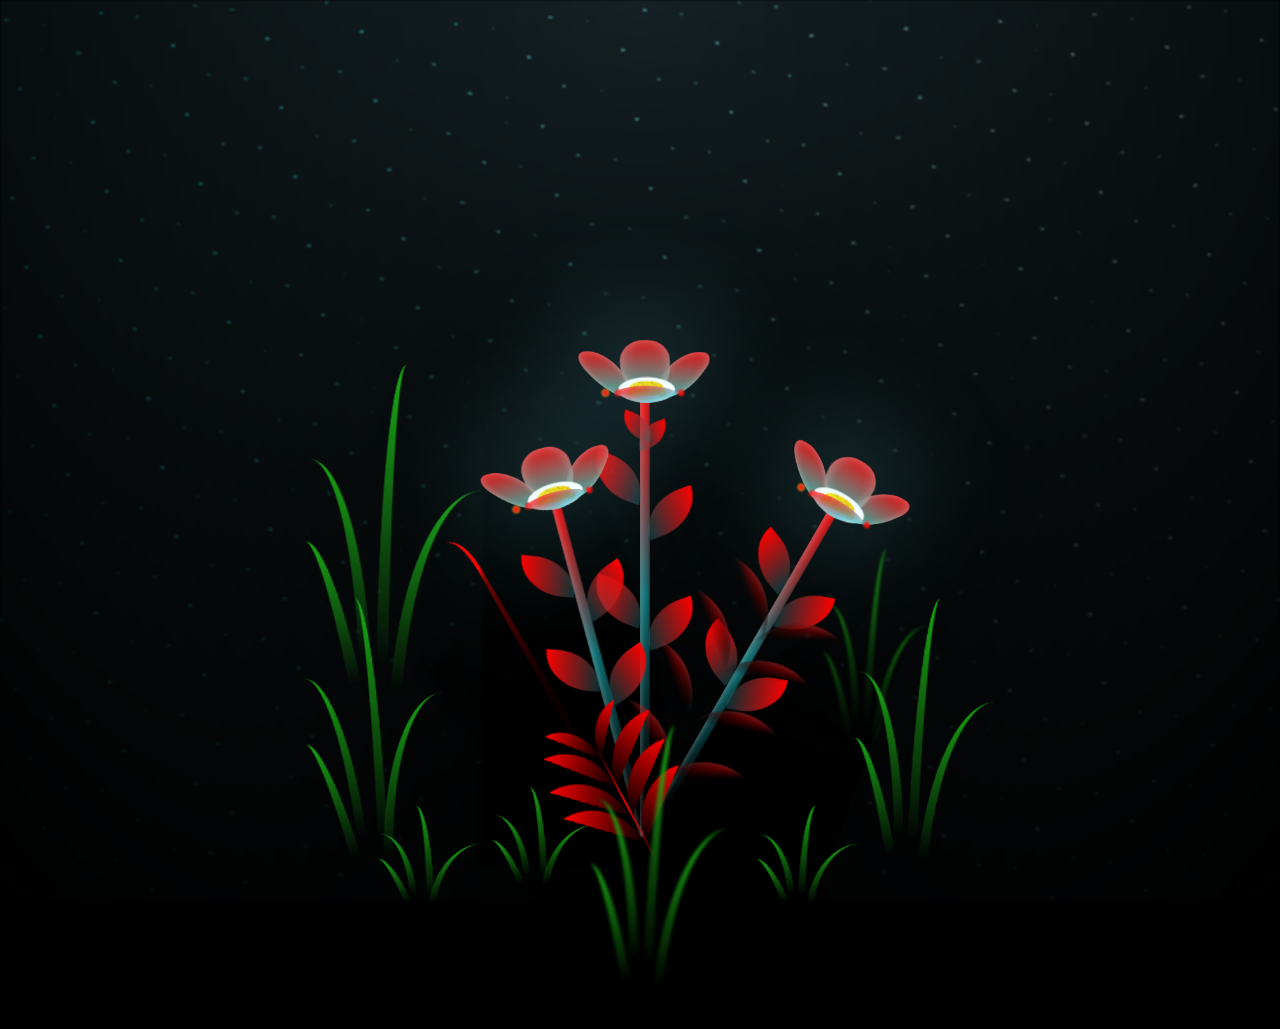
==== index.html @ 202cda5c "Add files via upload" ====
<link rel="stylesheet" type="text/css" href="style.css">
<script>

    
onload = () => {
    const c = setTimeout(() => {
      document.body.classList.remove("not-loaded");
      clearTimeout(c);
    }, 1000);
  };
</script>
    
    <body class="not-loaded">
        <div class="night"></div>
        <div class="flowers">
          <div class="flower flower--1">
            <div class="flower__leafs flower__leafs--1">
              <div class="flower__leaf flower__leaf--1"></div>
              <div class="flower__leaf flower__leaf--2"></div>
              <div class="flower__leaf flower__leaf--3"></div>
              <div class="flower__leaf flower__leaf--4"></div>
              

              <div class="flower__white-circle"></div>
      
              <div class="flower__light flower__light--1"></div>
              <div class="flower__light flower__light--2"></div>
              <div class="flower__light flower__light--3"></div>
              <div class="flower__light flower__light--4"></div>
              <div class="flower__light flower__light--5"></div>
              <div class="flower__light flower__light--6"></div>
              <div class="flower__light flower__light--7"></div>
              <div class="flower__light flower__light--8"></div>
      
            </div>
            <div class="flower__line">
              <div class="flower__line__leaf flower__line__leaf--1"></div>
              <div class="flower__line__leaf flower__line__leaf--2"></div>
              <div class="flower__line__leaf flower__line__leaf--3"></div>
              <div class="flower__line__leaf flower__line__leaf--4"></div>
              <div class="flower__line__leaf flower__line__leaf--5"></div>
              <div class="flower__line__leaf flower__line__leaf--6"></div>
            </div>
          </div>
      
          <div class="flower flower--2">
            <div class="flower__leafs flower__leafs--2">
              <div class="flower__leaf flower__leaf--1"></div>
              <div class="flower__leaf flower__leaf--2"></div>
              <div class="flower__leaf flower__leaf--3"></div>
              <div class="flower__leaf flower__leaf--4"></div>
              <div class="flower__white-circle"></div>
      
              <div class="flower__light flower__light--1"></div>
              <div class="flower__light flower__light--2"></div>
              <div class="flower__light flower__light--3"></div>
              <div class="flower__light flower__light--4"></div>
              <div class="flower__light flower__light--5"></div>
              <div class="flower__light flower__light--6"></div>
              <div class="flower__light flower__light--7"></div>
              <div class="flower__light flower__light--8"></div>
      
            </div>
            <div class="flower__line">
              <div class="flower__line__leaf flower__line__leaf--1"></div>
              <div class="flower__line__leaf flower__line__leaf--2"></div>
              <div class="flower__line__leaf flower__line__leaf--3"></div>
              <div class="flower__line__leaf flower__line__leaf--4"></div>
            </div>
          </div>
      
          <div class="flower flower--3">
            <div class="flower__leafs flower__leafs--3">
              <div class="flower__leaf flower__leaf--1"></div>
              <div class="flower__leaf flower__leaf--2"></div>
              <div class="flower__leaf flower__leaf--3"></div>
              <div class="flower__leaf flower__leaf--4"></div>
              <div class="flower__white-circle"></div>
      
              <div class="flower__light flower__light--1"></div>
              <div class="flower__light flower__light--2"></div>
              <div class="flower__light flower__light--3"></div>
              <div class="flower__light flower__light--4"></div>
              <div class="flower__light flower__light--5"></div>
              <div class="flower__light flower__light--6"></div>
              <div class="flower__light flower__light--7"></div>
              <div class="flower__light flower__light--8"></div>
      
            </div>
            <div class="flower__line">
              <div class="flower__line__leaf flower__line__leaf--1"></div>
              <div class="flower__line__leaf flower__line__leaf--2"></div>
              <div class="flower__line__leaf flower__line__leaf--3"></div>
              <div class="flower__line__leaf flower__line__leaf--4"></div>
            </div>
          </div>
      
          <div class="grow-ans" style="--d:1.2s">
            <div class="flower__g-long">
              <div class="flower__g-long__top"></div>
              <div class="flower__g-long__bottom"></div>
            </div>
          </div>
      
          <div class="growing-grass">
            <div class="flower__grass flower__grass--1">
              <div class="flower__grass--top"></div>
              <div class="flower__grass--bottom"></div>
              <div class="flower__grass__leaf flower__grass__leaf--1"></div>
              <div class="flower__grass__leaf flower__grass__leaf--2"></div>
              <div class="flower__grass__leaf flower__grass__leaf--3"></div>
              <div class="flower__grass__leaf flower__grass__leaf--4"></div>
              <div class="flower__grass__leaf flower__grass__leaf--5"></div>
              <div class="flower__grass__leaf flower__grass__leaf--6"></div>
              <div class="flower__grass__leaf flower__grass__leaf--7"></div>
              <div class="flower__grass__leaf flower__grass__leaf--8"></div>
              <div class="flower__grass__overlay"></div>
            </div>
          </div>
      
          <div class="growing-grass">
            <div class="flower__grass flower__grass--2">
              <div class="flower__grass--top"></div>
              <div class="flower__grass--bottom"></div>
              <div class="flower__grass__leaf flower__grass__leaf--1"></div>
              <div class="flower__grass__leaf flower__grass__leaf--2"></div>
              <div class="flower__grass__leaf flower__grass__leaf--3"></div>
              <div class="flower__grass__leaf flower__grass__leaf--4"></div>
              <div class="flower__grass__leaf flower__grass__leaf--5"></div>
              <div class="flower__grass__leaf flower__grass__leaf--6"></div>
              <div class="flower__grass__leaf flower__grass__leaf--7"></div>
              <div class="flower__grass__leaf flower__grass__leaf--8"></div>
              <div class="flower__grass__overlay"></div>
            </div>
          </div>
      
          <div class="grow-ans" style="--d:2.4s">
            <div class="flower__g-right flower__g-right--1">
              <div class="leaf"></div>
            </div>
          </div>
      
          <div class="grow-ans" style="--d:2.8s">
            <div class="flower__g-right flower__g-right--2">
              <div class="leaf"></div>
            </div>
          </div>
      
          <div class="grow-ans" style="--d:2.8s">
            <div class="flower__g-front">
              <div class="flower__g-front__leaf-wrapper flower__g-front__leaf-wrapper--1">
                <div class="flower__g-front__leaf"></div>
              </div>
              <div class="flower__g-front__leaf-wrapper flower__g-front__leaf-wrapper--2">
                <div class="flower__g-front__leaf"></div>
              </div>
              <div class="flower__g-front__leaf-wrapper flower__g-front__leaf-wrapper--3">
                <div class="flower__g-front__leaf"></div>
              </div>
              <div class="flower__g-front__leaf-wrapper flower__g-front__leaf-wrapper--4">
                <div class="flower__g-front__leaf"></div>
              </div>
              <div class="flower__g-front__leaf-wrapper flower__g-front__leaf-wrapper--5">
                <div class="flower__g-front__leaf"></div>
              </div>
              <div class="flower__g-front__leaf-wrapper flower__g-front__leaf-wrapper--6">
                <div class="flower__g-front__leaf"></div>
              </div>
              <div class="flower__g-front__leaf-wrapper flower__g-front__leaf-wrapper--7">
                <div class="flower__g-front__leaf"></div>
              </div>
              <div class="flower__g-front__leaf-wrapper flower__g-front__leaf-wrapper--8">
                <div class="flower__g-front__leaf"></div>
              </div>
              <div class="flower__g-front__line"></div>
            </div>
          </div>
      
          <div class="grow-ans" style="--d:3.2s">
            <div class="flower__g-fr">
              <div class="leaf"></div>
              <div class="flower__g-fr__leaf flower__g-fr__leaf--1"></div>
              <div class="flower__g-fr__leaf flower__g-fr__leaf--2"></div>
              <div class="flower__g-fr__leaf flower__g-fr__leaf--3"></div>
              <div class="flower__g-fr__leaf flower__g-fr__leaf--4"></div>
              <div class="flower__g-fr__leaf flower__g-fr__leaf--5"></div>
              <div class="flower__g-fr__leaf flower__g-fr__leaf--6"></div>
              <div class="flower__g-fr__leaf flower__g-fr__leaf--7"></div>
              <div class="flower__g-fr__leaf flower__g-fr__leaf--8"></div>
            </div>
          </div>
      
          <div class="long-g long-g--0">
            <div class="grow-ans" style="--d:3s">
              <div class="leaf leaf--0"></div>
            </div>
            <div class="grow-ans" style="--d:2.2s">
              <div class="leaf leaf--1"></div>
            </div>
            <div class="grow-ans" style="--d:3.4s">
              <div class="leaf leaf--2"></div>
            </div>
            <div class="grow-ans" style="--d:3.6s">
              <div class="leaf leaf--3"></div>
            </div>
          </div>
      
          <div class="long-g long-g--1">
            <div class="grow-ans" style="--d:3.6s">
              <div class="leaf leaf--0"></div>
            </div>
            <div class="grow-ans" style="--d:3.8s">
              <div class="leaf leaf--1"></div>
            </div>
            <div class="grow-ans" style="--d:4s">
              <div class="leaf leaf--2"></div>
            </div>
            <div class="grow-ans" style="--d:4.2s">
              <div class="leaf leaf--3"></div>
            </div>
          </div>
      
          <div class="long-g long-g--2">
            <div class="grow-ans" style="--d:4s">
              <div class="leaf leaf--0"></div>
            </div>
            <div class="grow-ans" style="--d:4.2s">
              <div class="leaf leaf--1"></div>
            </div>
            <div class="grow-ans" style="--d:4.4s">
              <div class="leaf leaf--2"></div>
            </div>
            <div class="grow-ans" style="--d:4.6s">
              <div class="leaf leaf--3"></div>
            </div>
          </div>
      
          <div class="long-g long-g--3">
            <div class="grow-ans" style="--d:4s">
              <div class="leaf leaf--0"></div>
            </div>
            <div class="grow-ans" style="--d:4.2s">
              <div class="leaf leaf--1"></div>
            </div>
            <div class="grow-ans" style="--d:3s">
              <div class="leaf leaf--2"></div>
            </div>
            <div class="grow-ans" style="--d:3.6s">
              <div class="leaf leaf--3"></div>
            </div>
          </div>
      
          <div class="long-g long-g--4">
            <div class="grow-ans" style="--d:4s">
              <div class="leaf leaf--0"></div>
            </div>
            <div class="grow-ans" style="--d:4.2s">
              <div class="leaf leaf--1"></div>
            </div>
            <div class="grow-ans" style="--d:3s">
              <div class="leaf leaf--2"></div>
            </div>
            <div class="grow-ans" style="--d:3.6s">
              <div class="leaf leaf--3"></div>
            </div>
          </div>
      
          <div class="long-g long-g--5">
            <div class="grow-ans" style="--d:4s">
              <div class="leaf leaf--0"></div>
            </div>
            <div class="grow-ans" style="--d:4.2s">
              <div class="leaf leaf--1"></div>
            </div>
            <div class="grow-ans" style="--d:3s">
              <div class="leaf leaf--2"></div>
            </div>
            <div class="grow-ans" style="--d:3.6s">
              <div class="leaf leaf--3"></div>
            </div>
          </div>
      
          <div class="long-g long-g--6">
            <div class="grow-ans" style="--d:4.2s">
              <div class="leaf leaf--0"></div>
            </div>
            <div class="grow-ans" style="--d:4.4s">
              <div class="leaf leaf--1"></div>
            </div>
            <div class="grow-ans" style="--d:4.6s">
              <div class="leaf leaf--2"></div>
            </div>
            <div class="grow-ans" style="--d:4.8s">
              <div class="leaf leaf--3"></div>
            </div>
          </div>
      
          <div class="long-g long-g--7">
            <div class="grow-ans" style="--d:3s">
              <div class="leaf leaf--0"></div>
            </div>
            <div class="grow-ans" style="--d:3.2s">
              <div class="leaf leaf--1"></div>
            </div>
            <div class="grow-ans" style="--d:3.5s">
              <div class="leaf leaf--2"></div>
            </div>
            <div class="grow-ans" style="--d:3.6s">
              <div class="leaf leaf--3"></div>
            </div>
          </div>
        </div>
        <script src="java.js"></script>
      </body>

</html>
---- style.css ----
*,
*::after,
*::before {
  padding: 0;
  margin: 0;
  box-sizing: border-box;
}

:root {
  --dark-color: #000;
}

body {
  display: flex;
  align-items: flex-end;
  justify-content: center;
  min-height: 100vh;
  background-color: var(--dark-color);
  overflow: hidden;
  perspective: 1000px;
}

.night {
  position: fixed;
  left: 50%;
  top: 0;
  transform: translateX(-50%);
  width: 100%;
  height: 100%;
  filter: blur(0.1vmin);
  background-image: radial-gradient(ellipse at top, transparent 0%, var(--dark-color)), radial-gradient(ellipse at bottom, var(--dark-color), rgba(145, 233, 255, 0.2)), repeating-linear-gradient(220deg, black 0px, black 19px, transparent 19px, transparent 22px), repeating-linear-gradient(189deg, black 0px, black 19px, transparent 19px, transparent 22px), repeating-linear-gradient(148deg, black 0px, black 19px, transparent 19px, transparent 22px), linear-gradient(90deg, #00fffa, #f0f0f0);
}

.flowers {
  position: relative;
  transform: scale(0.7);
}

.flower {
  position: absolute;
  bottom: 10vmin;
  transform-origin: bottom center;
  z-index: 10;
  --fl-speed: 0.8s;
}
.flower--1 {
  animation: moving-flower-1 4s linear infinite;
}
.flower--1 .flower__line {
  height: 70vmin;
  animation-delay: 0.3s;
}
.flower--1 .flower__line__leaf--1 {
  animation: blooming-leaf-right var(--fl-speed) 1.6s backwards;
}
.flower--1 .flower__line__leaf--2 {
  animation: blooming-leaf-right var(--fl-speed) 1.4s backwards;
}
.flower--1 .flower__line__leaf--3 {
  animation: blooming-leaf-left var(--fl-speed) 1.2s backwards;
}
.flower--1 .flower__line__leaf--4 {
  animation: blooming-leaf-left var(--fl-speed) 1s backwards;
}
.flower--1 .flower__line__leaf--5 {
  animation: blooming-leaf-right var(--fl-speed) 1.8s backwards;
}
.flower--1 .flower__line__leaf--6 {
  animation: blooming-leaf-left var(--fl-speed) 2s backwards;
}
.flower--2 {
  left: 50%;
  transform: rotate(30deg);
  animation: moving-flower-2 4s linear infinite;
}
.flower--2 .flower__line {
  height: 60vmin;
  animation-delay: 0.8s;
}
.flower--2 .flower__line__leaf--1 {
  animation: blooming-leaf-right var(--fl-speed) 1.9s backwards;
}
.flower--2 .flower__line__leaf--2 {
  animation: blooming-leaf-right var(--fl-speed) 1.7s backwards;
}
.flower--2 .flower__line__leaf--3 {
  animation: blooming-leaf-left var(--fl-speed) 1.5s backwards;
}
.flower--2 .flower__line__leaf--4 {
  animation: blooming-leaf-left var(--fl-speed) 1.3s backwards;
}
.flower--3 {
  left: 50%;
  transform: rotate(-15deg);
  animation: moving-flower-3 4s linear infinite;
}
.flower--3 .flower__line {
  animation-delay: 0.9s;
}
.flower--3 .flower__line__leaf--1 {
  animation: blooming-leaf-right var(--fl-speed) 2.5s backwards;
}
.flower--3 .flower__line__leaf--2 {
  animation: blooming-leaf-right var(--fl-speed) 2.3s backwards;
}
.flower--3 .flower__line__leaf--3 {
  animation: blooming-leaf-left var(--fl-speed) 2.1s backwards;
}
.flower--3 .flower__line__leaf--4 {
  animation: blooming-leaf-left var(--fl-speed) 1.9s backwards;
}
.flower__leafs {
  position: relative;
  animation: blooming-flower 2s backwards;
}
.flower__leafs--1 {
  animation-delay: 1.1s;
}
.flower__leafs--2 {
  animation-delay: 1.4s;
}
.flower__leafs--3 {
  animation-delay: 1.7s;
}
.flower__leafs::after {
  content: "";
  position: absolute;
  left: 0;
  top: 0;
  transform: translate(-50%, -100%);
  width: 8vmin;
  height: 8vmin;
  background-color: #6bf0ff;
  filter: blur(10vmin);
}
.flower__leaf {
  position: absolute;
  bottom: 0;
  left: 50%;
  width: 8vmin;
  height: 11vmin;
  border-radius: 51% 49% 47% 53%/44% 45% 55% 69%;
  background-color: #65e6cc;
  background-image: linear-gradient(to top, #40bbab, #FF0000);
  transform-origin: bottom center;
  opacity: 0.9;
  box-shadow: inset 0 0 2vmin rgba(255, 255, 255, 0.5);
}
.flower__leaf--1 {
  transform: translate(-10%, 1%) rotateY(40deg) rotateX(-50deg);
}
.flower__leaf--2 {
  transform: translate(-50%, -4%) rotateX(40deg);
}
.flower__leaf--3 {
  transform: translate(-90%, 0%) rotateY(45deg) rotateX(50deg);
}
.flower__leaf--4 {
  width: 8vmin;
  height: 8vmin;
  transform-origin: bottom left;
  border-radius: 4vmin 10vmin 4vmin 4vmin;
  transform: translate(0%, 18%) rotateX(70deg) rotate(-43deg);
  background-image: linear-gradient(to top, #39c6d6, #FF0000);
  z-index: 1;
  opacity: 0.8;
}
.flower__white-circle {
  position: absolute;
  left: -3.5vmin;
  top: -3vmin;
  width: 9vmin;
  height: 4vmin;
  border-radius: 50%;
  background-color: #fff;
}
.flower__white-circle::after {
  content: "";
  position: absolute;
  left: 50%;
  top: 45%;
  transform: translate(-50%, -50%);
  width: 60%;
  height: 60%;
  border-radius: inherit;
  background-image: repeating-linear-gradient(135deg, rgba(0, 0, 0, 0.03) 0px, rgba(0, 0, 0, 0.03) 1px, transparent 1px, transparent 12px), repeating-linear-gradient(45deg, rgba(0, 0, 0, 0.03) 0px, rgba(0, 0, 0, 0.03) 1px, transparent 1px, transparent 12px), repeating-linear-gradient(67.5deg, rgba(0, 0, 0, 0.03) 0px, rgba(0, 0, 0, 0.03) 1px, transparent 1px, transparent 12px), repeating-linear-gradient(135deg, rgba(0, 0, 0, 0.03) 0px, rgba(0, 0, 0, 0.03) 1px, transparent 1px, transparent 12px), repeating-linear-gradient(45deg, rgba(0, 0, 0, 0.03) 0px, rgba(0, 0, 0, 0.03) 1px, transparent 1px, transparent 12px), repeating-linear-gradient(112.5deg, rgba(0, 0, 0, 0.03) 0px, rgba(0, 0, 0, 0.03) 1px, transparent 1px, transparent 12px), repeating-linear-gradient(112.5deg, rgba(0, 0, 0, 0.03) 0px, rgba(0, 0, 0, 0.03) 1px, transparent 1px, transparent 12px), repeating-linear-gradient(45deg, rgba(0, 0, 0, 0.03) 0px, rgba(0, 0, 0, 0.03) 1px, transparent 1px, transparent 12px), repeating-linear-gradient(22.5deg, rgba(0, 0, 0, 0.03) 0px, rgba(0, 0, 0, 0.03) 1px, transparent 1px, transparent 12px), repeating-linear-gradient(45deg, rgba(0, 0, 0, 0.03) 0px, rgba(0, 0, 0, 0.03) 1px, transparent 1px, transparent 12px), repeating-linear-gradient(22.5deg, rgba(0, 0, 0, 0.03) 0px, rgba(0, 0, 0, 0.03) 1px, transparent 1px, transparent 12px), repeating-linear-gradient(135deg, rgba(0, 0, 0, 0.03) 0px, rgba(0, 0, 0, 0.03) 1px, transparent 1px, transparent 12px), repeating-linear-gradient(157.5deg, rgba(0, 0, 0, 0.03) 0px, rgba(0, 0, 0, 0.03) 1px, transparent 1px, transparent 12px), repeating-linear-gradient(67.5deg, rgba(0, 0, 0, 0.03) 0px, rgba(0, 0, 0, 0.03) 1px, transparent 1px, transparent 12px), repeating-linear-gradient(67.5deg, rgba(0, 0, 0, 0.03) 0px, rgba(0, 0, 0, 0.03) 1px, transparent 1px, transparent 12px), linear-gradient(90deg, #ffeb12, #ffce00);
}
.flower__line {
  height: 55vmin;
  width: 1.5vmin;
  background-image: linear-gradient(to left, rgba(0, 0, 0, 0.2), transparent, rgba(255, 255, 255, 0.2)), linear-gradient(to top, transparent 10%, #14757a, #FF0000);
  box-shadow: inset 0 0 2px rgba(0, 0, 0, 0.5);
  animation: grow-flower-tree 4s backwards;
}
.flower__line__leaf {
  --w: 7vmin;
  --h: calc(var(--w) + 2vmin);
  position: absolute;
  top: 20%;
  left: 90%;
  width: var(--w);
  height: var(--h);
  border-top-right-radius: var(--h);
  border-bottom-left-radius: var(--h);
  background-image: linear-gradient(to top, rgba(20, 117, 122, 0.4), #FF0000);
}
.flower__line__leaf--1 {
  transform: rotate(70deg) rotateY(30deg);
}
.flower__line__leaf--2 {
  top: 45%;
  transform: rotate(70deg) rotateY(30deg);
}
.flower__line__leaf--3, .flower__line__leaf--4, .flower__line__leaf--6 {
  border-top-right-radius: 0;
  border-bottom-left-radius: 0;
  border-top-left-radius: var(--h);
  border-bottom-right-radius: var(--h);
  left: -460%;
  top: 12%;
  transform: rotate(-70deg) rotateY(30deg);
}
.flower__line__leaf--4 {
  top: 40%;
}
.flower__line__leaf--5 {
  top: 0;
  transform-origin: left;
  transform: rotate(70deg) rotateY(30deg) scale(0.6);
}
.flower__line__leaf--6 {
  top: -2%;
  left: -450%;
  transform-origin: right;
  transform: rotate(-70deg) rotateY(30deg) scale(0.6);
}
.flower__light {
  position: absolute;
  bottom: 0vmin;
  width: 1vmin;
  height: 1vmin;
  background-color: #fffb00;
  border-radius: 50%;
  filter: blur(0.2vmin);
  animation: light-ans 4s linear infinite backwards;
}
.flower__light:nth-child(odd) {
  background-color: #FF0000;
}
.flower__light--1 {
  left: -2vmin;
  animation-delay: 1s;
}
.flower__light--2 {
  left: 3vmin;
  animation-delay: 0.5s;
}
.flower__light--3 {
  left: -6vmin;
  animation-delay: 0.3s;
}
.flower__light--4 {
  left: 6vmin;
  animation-delay: 0.9s;
}
.flower__light--5 {
  left: -1vmin;
  animation-delay: 1.5s;
}
.flower__light--6 {
  left: -4vmin;
  animation-delay: 3s;
}
.flower__light--7 {
  left: 3vmin;
  animation-delay: 2s;
}
.flower__light--8 {
  left: -6vmin;
  animation-delay: 3.5s;
}
.flower__grass {
  --c: #FF0000,;
  --line-w: 1.5vmin;
  position: absolute;
  bottom: 12vmin;
  left: -7vmin;
  display: flex;
  flex-direction: column;
  align-items: flex-end;
  z-index: 20;
  transform-origin: bottom center;
  transform: rotate(-48deg) rotateY(40deg);
}
.flower__grass--1 {
  animation: moving-grass 2s linear infinite;
}
.flower__grass--2 {
  left: 2vmin;
  bottom: 10vmin;
  transform: scale(0.5) rotate(75deg) rotateX(10deg) rotateY(-200deg);
  opacity: 0.8;
  z-index: 0;
  animation: moving-grass--2 1.5s linear infinite;
}
.flower__grass--top {
  width: 7vmin;
  height: 10vmin;
  border-top-right-radius: 100%;
  border-right: var(--line-w) solid var(--c);
  transform-origin: bottom center;
  transform: rotate(-2deg);
}
.flower__grass--bottom {
  margin-top: -2px;
  width: var(--line-w);
  height: 25vmin;
  background-image: linear-gradient(to top, transparent, var(--c));
}
.flower__grass__leaf {
  --size: 10vmin;
  position: absolute;
  width: calc(var(--size) * 2.1);
  height: var(--size);
  border-top-left-radius: var(--size);
  border-top-right-radius: var(--size);
  background-image: linear-gradient(to top, transparent, transparent 30%, var(--c));
  z-index: 100;
}
.flower__grass__leaf--1 {
  top: -6%;
  left: 30%;
  --size: 6vmin;
  transform: rotate(-20deg);
  animation: growing-grass-ans--1 2s 2.6s backwards;
}
@keyframes growing-grass-ans--1 {
  0% {
    transform-origin: bottom left;
    transform: rotate(-20deg) scale(0);
  }
}
.flower__grass__leaf--2 {
  top: -5%;
  left: -110%;
  --size: 6vmin;
  transform: rotate(10deg);
  animation: growing-grass-ans--2 2s 2.4s linear backwards;
}
@keyframes growing-grass-ans--2 {
  0% {
    transform-origin: bottom right;
    transform: rotate(10deg) scale(0);
  }
}
.flower__grass__leaf--3 {
  top: 5%;
  left: 60%;
  --size: 8vmin;
  transform: rotate(-18deg) rotateX(-20deg);
  animation: growing-grass-ans--3 2s 2.2s linear backwards;
}
@keyframes growing-grass-ans--3 {
  0% {
    transform-origin: bottom left;
    transform: rotate(-18deg) rotateX(-20deg) scale(0);
  }
}
.flower__grass__leaf--4 {
  top: 6%;
  left: -135%;
  --size: 8vmin;
  transform: rotate(2deg);
  animation: growing-grass-ans--4 2s 2s linear backwards;
}
@keyframes growing-grass-ans--4 {
  0% {
    transform-origin: bottom right;
    transform: rotate(2deg) scale(0);
  }
}
.flower__grass__leaf--5 {
  top: 20%;
  left: 60%;
  --size: 10vmin;
  transform: rotate(-24deg) rotateX(-20deg);
  animation: growing-grass-ans--5 2s 1.8s linear backwards;
}
@keyframes growing-grass-ans--5 {
  0% {
    transform-origin: bottom left;
    transform: rotate(-24deg) rotateX(-20deg) scale(0);
  }
}
.flower__grass__leaf--6 {
  top: 22%;
  left: -180%;
  --size: 10vmin;
  transform: rotate(10deg);
  animation: growing-grass-ans--6 2s 1.6s linear backwards;
}
@keyframes growing-grass-ans--6 {
  0% {
    transform-origin: bottom right;
    transform: rotate(10deg) scale(0);
  }
}
.flower__grass__leaf--7 {
  top: 39%;
  left: 70%;
  --size: 10vmin;
  transform: rotate(-10deg);
  animation: growing-grass-ans--7 2s 1.4s linear backwards;
}
@keyframes growing-grass-ans--7 {
  0% {
    transform-origin: bottom left;
    transform: rotate(-10deg) scale(0);
  }
}
.flower__grass__leaf--8 {
  top: 40%;
  left: -215%;
  --size: 11vmin;
  transform: rotate(10deg);
  animation: growing-grass-ans--8 2s 1.2s linear backwards;
}
@keyframes growing-grass-ans--8 {
  0% {
    transform-origin: bottom right;
    transform: rotate(10deg) scale(0);
  }
}
.flower__grass__overlay {
  position: absolute;
  top: -10%;
  right: 0%;
  width: 100%;
  height: 100%;
  background-color: rgba(0, 0, 0, 0.6);
  filter: blur(1.5vmin);
  z-index: 100;
}
.flower__g-long {
  --w: 2vmin;
  --h: 6vmin;
  --c: #FF0000;
  position: absolute;
  bottom: 10vmin;
  left: -3vmin;
  transform-origin: bottom center;
  transform: rotate(-30deg) rotateY(-20deg);
  display: flex;
  flex-direction: column;
  align-items: flex-end;
  animation: flower-g-long-ans 3s linear infinite;
}
@keyframes flower-g-long-ans {
  0%, 100% {
    transform: rotate(-30deg) rotateY(-20deg);
  }
  50% {
    transform: rotate(-32deg) rotateY(-20deg);
  }
}
.flower__g-long__top {
  top: calc(var(--h) * -1);
  width: calc(var(--w) + 1vmin);
  height: var(--h);
  border-top-right-radius: 100%;
  border-right: 0.7vmin solid var(--c);
  transform: translate(-0.7vmin, 1vmin);
}
.flower__g-long__bottom {
  width: var(--w);
  height: 50vmin;
  transform-origin: bottom center;
  background-image: linear-gradient(to top, transparent 30%, var(--c));
  box-shadow: inset 0 0 2px rgba(0, 0, 0, 0.5);
  clip-path: polygon(35% 0, 65% 1%, 100% 100%, 0% 100%);
}
.flower__g-right {
  position: absolute;
  bottom: 6vmin;
  left: -2vmin;
  transform-origin: bottom left;
  transform: rotate(20deg);
}
.flower__g-right .leaf {
  width: 30vmin;
  height: 50vmin;
  border-top-left-radius: 100%;
  border-left: 2vmin solid #FF0000,;
  background-image: linear-gradient(to bottom, transparent, var(--dark-color) 60%);
  mask-image: linear-gradient(to top, transparent 30%, #FF0000, 60%);
}
.flower__g-right--1 {
  animation: flower-g-right-ans 2.5s linear infinite;
}
.flower__g-right--2 {
  left: 5vmin;
  transform: rotateY(-180deg);
  animation: flower-g-right-ans--2 3s linear infinite;
}
.flower__g-right--2 .leaf {
  height: 75vmin;
  filter: blur(0.3vmin);
  opacity: 0.8;
}
@keyframes flower-g-right-ans {
  0%, 100% {
    transform: rotate(20deg);
  }
  50% {
    transform: rotate(24deg) rotateX(-20deg);
  }
}
@keyframes flower-g-right-ans--2 {
  0%, 100% {
    transform: rotateY(-180deg) rotate(0deg) rotateX(-20deg);
  }
  50% {
    transform: rotateY(-180deg) rotate(6deg) rotateX(-20deg);
  }
}
.flower__g-front {
  position: absolute;
  bottom: 6vmin;
  left: 2.5vmin;
  z-index: 100;
  transform-origin: bottom center;
  transform: rotate(-28deg) rotateY(30deg) scale(1.04);
  animation: flower__g-front-ans 2s linear infinite;
}
@keyframes flower__g-front-ans {
  0%, 100% {
    transform: rotate(-28deg) rotateY(30deg) scale(1.04);
  }
  50% {
    transform: rotate(-35deg) rotateY(40deg) scale(1.04);
  }
}
.flower__g-front__line {
  width: 0.3vmin;
  height: 20vmin;
  background-image: linear-gradient(to top, transparent, #FF0000, transparent 100%);
  position: relative;
}
.flower__g-front__leaf-wrapper {
  position: absolute;
  top: 0;
  left: 0;
  transform-origin: bottom left;
  transform: rotate(10deg);
}
.flower__g-front__leaf-wrapper:nth-child(even) {
  left: 0vmin;
  transform: rotateY(-180deg) rotate(5deg);
  animation: flower__g-front__leaf-left-ans 1s ease-in backwards;
}
.flower__g-front__leaf-wrapper:nth-child(odd) {
  animation: flower__g-front__leaf-ans 1s ease-in backwards;
}
.flower__g-front__leaf-wrapper--1 {
  top: -8vmin;
  transform: scale(0.7);
  animation: flower__g-front__leaf-ans 1s 5.5s ease-in backwards !important;
}
.flower__g-front__leaf-wrapper--2 {
  top: -8vmin;
  transform: rotateY(-180deg) scale(0.7) !important;
  animation: flower__g-front__leaf-left-ans-2 1s 4.6s ease-in backwards !important;
}
.flower__g-front__leaf-wrapper--3 {
  top: -3vmin;
  animation: flower__g-front__leaf-ans 1s 4.6s ease-in backwards;
}
.flower__g-front__leaf-wrapper--4 {
  top: -3vmin;
  transform: rotateY(-180deg) scale(0.9) !important;
  animation: flower__g-front__leaf-left-ans-2 1s 4.6s ease-in backwards !important;
}
@keyframes flower__g-front__leaf-left-ans-2 {
  0% {
    transform: rotateY(-180deg) scale(0);
  }
}
.flower__g-front__leaf-wrapper--5, .flower__g-front__leaf-wrapper--6 {
  top: 2vmin;
}
.flower__g-front__leaf-wrapper--7, .flower__g-front__leaf-wrapper--8 {
  top: 6.5vmin;
}
.flower__g-front__leaf-wrapper--2 {
  animation-delay: 5.2s !important;
}
.flower__g-front__leaf-wrapper--3 {
  animation-delay: 4.9s !important;
}
.flower__g-front__leaf-wrapper--5 {
  animation-delay: 4.3s !important;
}
.flower__g-front__leaf-wrapper--6 {
  animation-delay: 4.1s !important;
}
.flower__g-front__leaf-wrapper--7 {
  animation-delay: 3.8s !important;
}
.flower__g-front__leaf-wrapper--8 {
  animation-delay: 3.5s !important;
}
@keyframes flower__g-front__leaf-ans {
  0% {
    transform: rotate(10deg) scale(0);
  }
}
@keyframes flower__g-front__leaf-left-ans {
  0% {
    transform: rotateY(-180deg) rotate(5deg) scale(0);
  }
}
.flower__g-front__leaf {
  width: 10vmin;
  height: 10vmin;
  border-radius: 100% 0% 0% 100%/100% 100% 0% 0%;
  box-shadow: inset 0 2px 1vmin #FF0000,;
  background-image: linear-gradient(to bottom left, transparent, var(--dark-color)), linear-gradient(to bottom right, #FF0000, 50%, transparent 50%, transparent);
  -webkit-mask-image: linear-gradient(to bottom right, #FF0000, 50%, transparent 50%, transparent);
  mask-image: linear-gradient(to bottom right, #FF0000, 50%, transparent 50%, transparent);
}
.flower__g-fr {
  position: absolute;
  bottom: -4vmin;
  left: vmin;
  transform-origin: bottom left;
  z-index: 10;
  animation: flower__g-fr-ans 2s linear infinite;
}
@keyframes flower__g-fr-ans {
  0%, 100% {
    transform: rotate(2deg);
  }
  50% {
    transform: rotate(4deg);
  }
}
.flower__g-fr .leaf {
  width: 30vmin;
  height: 50vmin;
  border-top-left-radius: 100%;
  border-left: 2vmin solid #FF0000,;
  mask-image: linear-gradient(to top, transparent 25%, #FF0000, 50%);
  position: relative;
  z-index: 1;
}
.flower__g-fr__leaf {
  position: absolute;
  top: 0;
  left: 0;
  width: 10vmin;
  height: 10vmin;
  border-radius: 100% 0% 0% 100%/100% 100% 0% 0%;
  box-shadow: inset 0 2px 1vmin rgba(44, 238, 252, 0.2);
  background-image: linear-gradient(to bottom left, transparent, var(--dark-color) 98%), linear-gradient(to bottom right, #FF0000, 45%, transparent 50%, transparent);
  mask-image: linear-gradient(135deg, #FF0000, 40%, transparent 50%, transparent);
}
.flower__g-fr__leaf--1 {
  left: 20vmin;
  transform: rotate(45deg);
  animation: flower__g-fr-leaft-ans-1 0.5s 5.2s linear backwards;
}
@keyframes flower__g-fr-leaft-ans-1 {
  0% {
    transform-origin: left;
    transform: rotate(45deg) scale(0);
  }
}
.flower__g-fr__leaf--2 {
  left: 12vmin;
  top: -7vmin;
  transform: rotate(25deg) rotateY(-180deg);
  animation: flower__g-fr-leaft-ans-6 0.5s 5s linear backwards;
}
.flower__g-fr__leaf--3 {
  left: 15vmin;
  top: 6vmin;
  transform: rotate(55deg);
  animation: flower__g-fr-leaft-ans-5 0.5s 4.8s linear backwards;
}
.flower__g-fr__leaf--4 {
  left: 6vmin;
  top: -2vmin;
  transform: rotate(25deg) rotateY(-180deg);
  animation: flower__g-fr-leaft-ans-6 0.5s 4.6s linear backwards;
}
.flower__g-fr__leaf--5 {
  left: 10vmin;
  top: 14vmin;
  transform: rotate(55deg);
  animation: flower__g-fr-leaft-ans-5 0.5s 4.4s linear backwards;
}
@keyframes flower__g-fr-leaft-ans-5 {
  0% {
    transform-origin: left;
    transform: rotate(55deg) scale(0);
  }
}
.flower__g-fr__leaf--6 {
  left: 0vmin;
  top: 6vmin;
  transform: rotate(25deg) rotateY(-180deg);
  animation: flower__g-fr-leaft-ans-6 0.5s 4.2s linear backwards;
}
@keyframes flower__g-fr-leaft-ans-6 {
  0% {
    transform-origin: right;
    transform: rotate(25deg) rotateY(-180deg) scale(0);
  }
}
.flower__g-fr__leaf--7 {
  left: 5vmin;
  top: 22vmin;
  transform: rotate(45deg);
  animation: flower__g-fr-leaft-ans-7 0.5s 4s linear backwards;
}
@keyframes flower__g-fr-leaft-ans-7 {
  0% {
    transform-origin: left;
    transform: rotate(45deg) scale(0);
  }
}
.flower__g-fr__leaf--8 {
  left: -4vmin;
  top: 15vmin;
  transform: rotate(15deg) rotateY(-180deg);
  animation: flower__g-fr-leaft-ans-8 0.5s 3.8s linear backwards;
}
@keyframes flower__g-fr-leaft-ans-8 {
  0% {
    transform-origin: right;
    transform: rotate(15deg) rotateY(-180deg) scale(0);
  }
}

.long-g {
  position: absolute;
  bottom: 25vmin;
  left: -42vmin;
  transform-origin: bottom left;
}
.long-g--1 {
  bottom: 0vmin;
  transform: scale(0.8) rotate(-5deg);
}
.long-g--1 .leaf {
mask-image: linear-gradient(to top, transparent 40%, #FF0000, 80%) !important;
}
.long-g--1 .leaf--1 {
  --w: 5vmin;
  --h: 60vmin;
  left: -2vmin;
  transform: rotate(3deg) rotateY(-180deg);
}
.long-g--2, .long-g--3 {
  bottom: -3vmin;
  left: -35vmin;
  transform-origin: center;
  transform: scale(0.6) rotateX(60deg);
}
.long-g--2 .leaf, .long-g--3 .leaf {
  mask-image: linear-gradient(to top, transparent 50%, #FF0000, 80%) !important;
}
.long-g--2 .leaf--1, .long-g--3 .leaf--1 {
  left: -1vmin;
  transform: rotateY(-180deg);
}
.long-g--3 {
  left: -17vmin;
  bottom: 0vmin;
}
.long-g--3 .leaf {
  mask-image: linear-gradient(to top, transparent 40%, #FF0000, 80%) !important;
}
.long-g--4 {
  left: 25vmin;
  bottom: -3vmin;
  transform-origin: center;
  transform: scale(0.6) rotateX(60deg);
}
.long-g--4 .leaf {
  mask-image: linear-gradient(to top, transparent 50%, #FF0000, 80%) !important;
}
.long-g--5 {
  left: 42vmin;
  bottom: 0vmin;
  transform: scale(0.8) rotate(2deg);
}
.long-g--6 {
  left: 0vmin;
  bottom: -20vmin;
  z-index: 100;
  filter: blur(0.3vmin);
  transform: scale(0.8) rotate(2deg);
}
.long-g--7 {
  left: 35vmin;
  bottom: 20vmin;
  z-index: -1;
  filter: blur(0.3vmin);
  transform: scale(0.6) rotate(2deg);
  opacity: 0.7;
}
.long-g .leaf {
  --w: 15vmin;
  --h: 40vmin;
  --c: #1aaa15;
  position: absolute;
  bottom: 0;
  width: var(--w);
  height: var(--h);
  border-top-left-radius: 100%;
  border-left: 2vmin solid var(--c);
  mask-image: linear-gradient(to top, transparent 20%, var(--dark-color));
  transform-origin: bottom center;
}
.long-g .leaf--0 {
  left: 2vmin;
  animation: leaf-ans-1 4s linear infinite;
}
.long-g .leaf--1 {
  --w: 5vmin;
  --h: 60vmin;
  animation: leaf-ans-1 4s linear infinite;
}
.long-g .leaf--2 {
  --w: 10vmin;
  --h: 40vmin;
  left: -0.5vmin;
  bottom: 5vmin;
  transform-origin: bottom left;
  transform: rotateY(-180deg);
  animation: leaf-ans-2 3s linear infinite;
}
.long-g .leaf--3 {
  --w: 5vmin;
  --h: 30vmin;
  left: -1vmin;
  bottom: 3.2vmin;
  transform-origin: bottom left;
  transform: rotate(-10deg) rotateY(-180deg);
  animation: leaf-ans-3 3s linear infinite;
}

@keyframes leaf-ans-1 {
  0%, 100% {
    transform: rotate(-5deg) scale(1);
  }
  50% {
    transform: rotate(5deg) scale(1.1);
  }
}
@keyframes leaf-ans-2 {
  0%, 100% {
    transform: rotateY(-180deg) rotate(5deg);
  }
  50% {
    transform: rotateY(-180deg) rotate(0deg) scale(1.1);
  }
}
@keyframes leaf-ans-3 {
  0%, 100% {
    transform: rotate(-10deg) rotateY(-180deg);
  }
  50% {
    transform: rotate(-20deg) rotateY(-180deg);
  }
}
.grow-ans {
  animation: grow-ans 2s var(--d) backwards;
}

@keyframes grow-ans {
  0% {
    transform: scale(0);
    opacity: 0;
  }
}
@keyframes light-ans {
  0% {
    opacity: 0;
    transform: translateY(0vmin);
  }
  25% {
    opacity: 1;
    transform: translateY(-5vmin) translateX(-2vmin);
  }
  50% {
    opacity: 1;
    transform: translateY(-15vmin) translateX(2vmin);
    filter: blur(0.2vmin);
  }
  75% {
    transform: translateY(-20vmin) translateX(-2vmin);
    filter: blur(0.2vmin);
  }
  100% {
    transform: translateY(-30vmin);
    opacity: 0;
    filter: blur(1vmin);
  }
}
@keyframes moving-flower-1 {
  0%, 100% {
    transform: rotate(2deg);
  }
  50% {
    transform: rotate(-2deg);
  }
}
@keyframes moving-flower-2 {
  0%, 100% {
    transform: rotate(18deg);
  }
  50% {
    transform: rotate(14deg);
  }
}
@keyframes moving-flower-3 {
  0%, 100% {
    transform: rotate(-18deg);
  }
  50% {
    transform: rotate(-20deg) rotateY(-10deg);
  }
}
@keyframes blooming-leaf-right {
  0% {
    transform-origin: left;
    transform: rotate(70deg) rotateY(30deg) scale(0);
  }
}
@keyframes blooming-leaf-left {
  0% {
    transform-origin: right;
    transform: rotate(-70deg) rotateY(30deg) scale(0);
  }
}
@keyframes grow-flower-tree {
  0% {
    height: 0;
    border-radius: 1vmin;
  }
}
@keyframes blooming-flower {
  0% {
    transform: scale(0);
  }
}
@keyframes moving-grass {
  0%, 100% {
    transform: rotate(-48deg) rotateY(40deg);
  }
  50% {
    transform: rotate(-50deg) rotateY(40deg);
  }
}
@keyframes moving-grass--2 {
  0%, 100% {
    transform: scale(0.5) rotate(75deg) rotateX(10deg) rotateY(-200deg);
  }
  50% {
    transform: scale(0.5) rotate(79deg) rotateX(10deg) rotateY(-200deg);
  }
}
.growing-grass {
  animation: growing-grass-ans 1s 2s backwards;
}

@keyframes growing-grass-ans {
  0% {
    transform: scale(0);
  }
}
.not-loaded * {
  animation-play-state: paused !important;
}
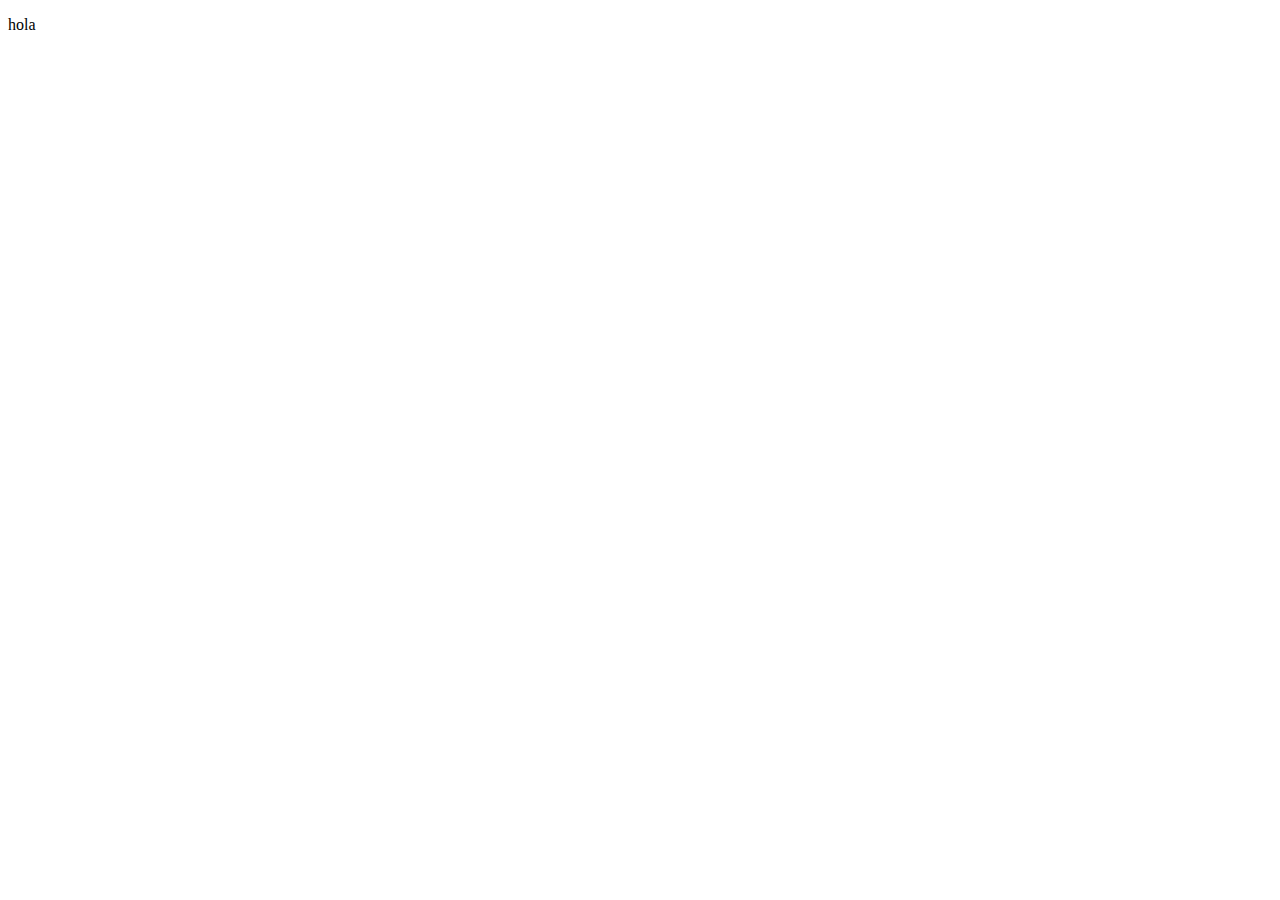
==== commit 280119f3: "added index" ====
--- a/index.html
+++ b/index.html
@@ -1,316 +1,11 @@
-    <link rel="stylesheet" type="text/css" href="style.css">
-<script>
-
-    
-onload = () => {
-    const c = setTimeout(() => {
-      document.body.classList.remove("not-loaded");
-      clearTimeout(c);
-    }, 1000);
-  };
-</script>
-    
-    <body class="not-loaded">
-        <div class="night"></div>
-        <div class="flowers">
-          <div class="flower flower--1">
-            <div class="flower__leafs flower__leafs--1">
-              <div class="flower__leaf flower__leaf--1"></div>
-              <div class="flower__leaf flower__leaf--2"></div>
-              <div class="flower__leaf flower__leaf--3"></div>
-              <div class="flower__leaf flower__leaf--4"></div>
-              
-
-              <div class="flower__white-circle"></div>
-      
-              <div class="flower__light flower__light--1"></div>
-              <div class="flower__light flower__light--2"></div>
-              <div class="flower__light flower__light--3"></div>
-              <div class="flower__light flower__light--4"></div>
-              <div class="flower__light flower__light--5"></div>
-              <div class="flower__light flower__light--6"></div>
-              <div class="flower__light flower__light--7"></div>
-              <div class="flower__light flower__light--8"></div>
-      
-            </div>
-            <div class="flower__line">
-              <div class="flower__line__leaf flower__line__leaf--1"></div>
-              <div class="flower__line__leaf flower__line__leaf--2"></div>
-              <div class="flower__line__leaf flower__line__leaf--3"></div>
-              <div class="flower__line__leaf flower__line__leaf--4"></div>
-              <div class="flower__line__leaf flower__line__leaf--5"></div>
-              <div class="flower__line__leaf flower__line__leaf--6"></div>
-            </div>
-          </div>
-      
-          <div class="flower flower--2">
-            <div class="flower__leafs flower__leafs--2">
-              <div class="flower__leaf flower__leaf--1"></div>
-              <div class="flower__leaf flower__leaf--2"></div>
-              <div class="flower__leaf flower__leaf--3"></div>
-              <div class="flower__leaf flower__leaf--4"></div>
-              <div class="flower__white-circle"></div>
-      
-              <div class="flower__light flower__light--1"></div>
-              <div class="flower__light flower__light--2"></div>
-              <div class="flower__light flower__light--3"></div>
-              <div class="flower__light flower__light--4"></div>
-              <div class="flower__light flower__light--5"></div>
-              <div class="flower__light flower__light--6"></div>
-              <div class="flower__light flower__light--7"></div>
-              <div class="flower__light flower__light--8"></div>
-      
-            </div>
-            <div class="flower__line">
-              <div class="flower__line__leaf flower__line__leaf--1"></div>
-              <div class="flower__line__leaf flower__line__leaf--2"></div>
-              <div class="flower__line__leaf flower__line__leaf--3"></div>
-              <div class="flower__line__leaf flower__line__leaf--4"></div>
-            </div>
-          </div>
-      
-          <div class="flower flower--3">
-            <div class="flower__leafs flower__leafs--3">
-              <div class="flower__leaf flower__leaf--1"></div>
-              <div class="flower__leaf flower__leaf--2"></div>
-              <div class="flower__leaf flower__leaf--3"></div>
-              <div class="flower__leaf flower__leaf--4"></div>
-              <div class="flower__white-circle"></div>
-      
-              <div class="flower__light flower__light--1"></div>
-              <div class="flower__light flower__light--2"></div>
-              <div class="flower__light flower__light--3"></div>
-              <div class="flower__light flower__light--4"></div>
-              <div class="flower__light flower__light--5"></div>
-              <div class="flower__light flower__light--6"></div>
-              <div class="flower__light flower__light--7"></div>
-              <div class="flower__light flower__light--8"></div>
-      
-            </div>
-            <div class="flower__line">
-              <div class="flower__line__leaf flower__line__leaf--1"></div>
-              <div class="flower__line__leaf flower__line__leaf--2"></div>
-              <div class="flower__line__leaf flower__line__leaf--3"></div>
-              <div class="flower__line__leaf flower__line__leaf--4"></div>
-            </div>
-          </div>
-      
-          <div class="grow-ans" style="--d:1.2s">
-            <div class="flower__g-long">
-              <div class="flower__g-long__top"></div>
-              <div class="flower__g-long__bottom"></div>
-            </div>
-          </div>
-      
-          <div class="growing-grass">
-            <div class="flower__grass flower__grass--1">
-              <div class="flower__grass--top"></div>
-              <div class="flower__grass--bottom"></div>
-              <div class="flower__grass__leaf flower__grass__leaf--1"></div>
-              <div class="flower__grass__leaf flower__grass__leaf--2"></div>
-              <div class="flower__grass__leaf flower__grass__leaf--3"></div>
-              <div class="flower__grass__leaf flower__grass__leaf--4"></div>
-              <div class="flower__grass__leaf flower__grass__leaf--5"></div>
-              <div class="flower__grass__leaf flower__grass__leaf--6"></div>
-              <div class="flower__grass__leaf flower__grass__leaf--7"></div>
-              <div class="flower__grass__leaf flower__grass__leaf--8"></div>
-              <div class="flower__grass__overlay"></div>
-            </div>
-          </div>
-      
-          <div class="growing-grass">
-            <div class="flower__grass flower__grass--2">
-              <div class="flower__grass--top"></div>
-              <div class="flower__grass--bottom"></div>
-              <div class="flower__grass__leaf flower__grass__leaf--1"></div>
-              <div class="flower__grass__leaf flower__grass__leaf--2"></div>
-              <div class="flower__grass__leaf flower__grass__leaf--3"></div>
-              <div class="flower__grass__leaf flower__grass__leaf--4"></div>
-              <div class="flower__grass__leaf flower__grass__leaf--5"></div>
-              <div class="flower__grass__leaf flower__grass__leaf--6"></div>
-              <div class="flower__grass__leaf flower__grass__leaf--7"></div>
-              <div class="flower__grass__leaf flower__grass__leaf--8"></div>
-              <div class="flower__grass__overlay"></div>
-            </div>
-          </div>
-      
-          <div class="grow-ans" style="--d:2.4s">
-            <div class="flower__g-right flower__g-right--1">
-              <div class="leaf"></div>
-            </div>
-          </div>
-      
-          <div class="grow-ans" style="--d:2.8s">
-            <div class="flower__g-right flower__g-right--2">
-              <div class="leaf"></div>
-            </div>
-          </div>
-      
-          <div class="grow-ans" style="--d:2.8s">
-            <div class="flower__g-front">
-              <div class="flower__g-front__leaf-wrapper flower__g-front__leaf-wrapper--1">
-                <div class="flower__g-front__leaf"></div>
-              </div>
-              <div class="flower__g-front__leaf-wrapper flower__g-front__leaf-wrapper--2">
-                <div class="flower__g-front__leaf"></div>
-              </div>
-              <div class="flower__g-front__leaf-wrapper flower__g-front__leaf-wrapper--3">
-                <div class="flower__g-front__leaf"></div>
-              </div>
-              <div class="flower__g-front__leaf-wrapper flower__g-front__leaf-wrapper--4">
-                <div class="flower__g-front__leaf"></div>
-              </div>
-              <div class="flower__g-front__leaf-wrapper flower__g-front__leaf-wrapper--5">
-                <div class="flower__g-front__leaf"></div>
-              </div>
-              <div class="flower__g-front__leaf-wrapper flower__g-front__leaf-wrapper--6">
-                <div class="flower__g-front__leaf"></div>
-              </div>
-              <div class="flower__g-front__leaf-wrapper flower__g-front__leaf-wrapper--7">
-                <div class="flower__g-front__leaf"></div>
-              </div>
-              <div class="flower__g-front__leaf-wrapper flower__g-front__leaf-wrapper--8">
-                <div class="flower__g-front__leaf"></div>
-              </div>
-              <div class="flower__g-front__line"></div>
-            </div>
-          </div>
-      
-          <div class="grow-ans" style="--d:3.2s">
-            <div class="flower__g-fr">
-              <div class="leaf"></div>
-              <div class="flower__g-fr__leaf flower__g-fr__leaf--1"></div>
-              <div class="flower__g-fr__leaf flower__g-fr__leaf--2"></div>
-              <div class="flower__g-fr__leaf flower__g-fr__leaf--3"></div>
-              <div class="flower__g-fr__leaf flower__g-fr__leaf--4"></div>
-              <div class="flower__g-fr__leaf flower__g-fr__leaf--5"></div>
-              <div class="flower__g-fr__leaf flower__g-fr__leaf--6"></div>
-              <div class="flower__g-fr__leaf flower__g-fr__leaf--7"></div>
-              <div class="flower__g-fr__leaf flower__g-fr__leaf--8"></div>
-            </div>
-          </div>
-      
-          <div class="long-g long-g--0">
-            <div class="grow-ans" style="--d:3s">
-              <div class="leaf leaf--0"></div>
-            </div>
-            <div class="grow-ans" style="--d:2.2s">
-              <div class="leaf leaf--1"></div>
-            </div>
-            <div class="grow-ans" style="--d:3.4s">
-              <div class="leaf leaf--2"></div>
-            </div>
-            <div class="grow-ans" style="--d:3.6s">
-              <div class="leaf leaf--3"></div>
-            </div>
-          </div>
-      
-          <div class="long-g long-g--1">
-            <div class="grow-ans" style="--d:3.6s">
-              <div class="leaf leaf--0"></div>
-            </div>
-            <div class="grow-ans" style="--d:3.8s">
-              <div class="leaf leaf--1"></div>
-            </div>
-            <div class="grow-ans" style="--d:4s">
-              <div class="leaf leaf--2"></div>
-            </div>
-            <div class="grow-ans" style="--d:4.2s">
-              <div class="leaf leaf--3"></div>
-            </div>
-          </div>
-      
-          <div class="long-g long-g--2">
-            <div class="grow-ans" style="--d:4s">
-              <div class="leaf leaf--0"></div>
-            </div>
-            <div class="grow-ans" style="--d:4.2s">
-              <div class="leaf leaf--1"></div>
-            </div>
-            <div class="grow-ans" style="--d:4.4s">
-              <div class="leaf leaf--2"></div>
-            </div>
-            <div class="grow-ans" style="--d:4.6s">
-              <div class="leaf leaf--3"></div>
-            </div>
-          </div>
-      
-          <div class="long-g long-g--3">
-            <div class="grow-ans" style="--d:4s">
-              <div class="leaf leaf--0"></div>
-            </div>
-            <div class="grow-ans" style="--d:4.2s">
-              <div class="leaf leaf--1"></div>
-            </div>
-            <div class="grow-ans" style="--d:3s">
-              <div class="leaf leaf--2"></div>
-            </div>
-            <div class="grow-ans" style="--d:3.6s">
-              <div class="leaf leaf--3"></div>
-            </div>
-          </div>
-      
-          <div class="long-g long-g--4">
-            <div class="grow-ans" style="--d:4s">
-              <div class="leaf leaf--0"></div>
-            </div>
-            <div class="grow-ans" style="--d:4.2s">
-              <div class="leaf leaf--1"></div>
-            </div>
-            <div class="grow-ans" style="--d:3s">
-              <div class="leaf leaf--2"></div>
-            </div>
-            <div class="grow-ans" style="--d:3.6s">
-              <div class="leaf leaf--3"></div>
-            </div>
-          </div>
-      
-          <div class="long-g long-g--5">
-            <div class="grow-ans" style="--d:4s">
-              <div class="leaf leaf--0"></div>
-            </div>
-            <div class="grow-ans" style="--d:4.2s">
-              <div class="leaf leaf--1"></div>
-            </div>
-            <div class="grow-ans" style="--d:3s">
-              <div class="leaf leaf--2"></div>
-            </div>
-            <div class="grow-ans" style="--d:3.6s">
-              <div class="leaf leaf--3"></div>
-            </div>
-          </div>
-      
-          <div class="long-g long-g--6">
-            <div class="grow-ans" style="--d:4.2s">
-              <div class="leaf leaf--0"></div>
-            </div>
-            <div class="grow-ans" style="--d:4.4s">
-              <div class="leaf leaf--1"></div>
-            </div>
-            <div class="grow-ans" style="--d:4.6s">
-              <div class="leaf leaf--2"></div>
-            </div>
-            <div class="grow-ans" style="--d:4.8s">
-              <div class="leaf leaf--3"></div>
-            </div>
-          </div>
-      
-          <div class="long-g long-g--7">
-            <div class="grow-ans" style="--d:3s">
-              <div class="leaf leaf--0"></div>
-            </div>
-            <div class="grow-ans" style="--d:3.2s">
-              <div class="leaf leaf--1"></div>
-            </div>
-            <div class="grow-ans" style="--d:3.5s">
-              <div class="leaf leaf--2"></div>
-            </div>
-            <div class="grow-ans" style="--d:3.6s">
-              <div class="leaf leaf--3"></div>
-            </div>
-          </div>
-        </div>
-        <script src="java.js"></script>
-      </body>
-
+<!DOCTYPE html>
+<html lang="en">
+<head>
+    <meta charset="UTF-8">
+    <meta name="viewport" content="width=device-width, initial-scale=1.0">
+    <title>Document</title>
+</head>
+<body>
+   <p>hola</p>
+</body>
 </html>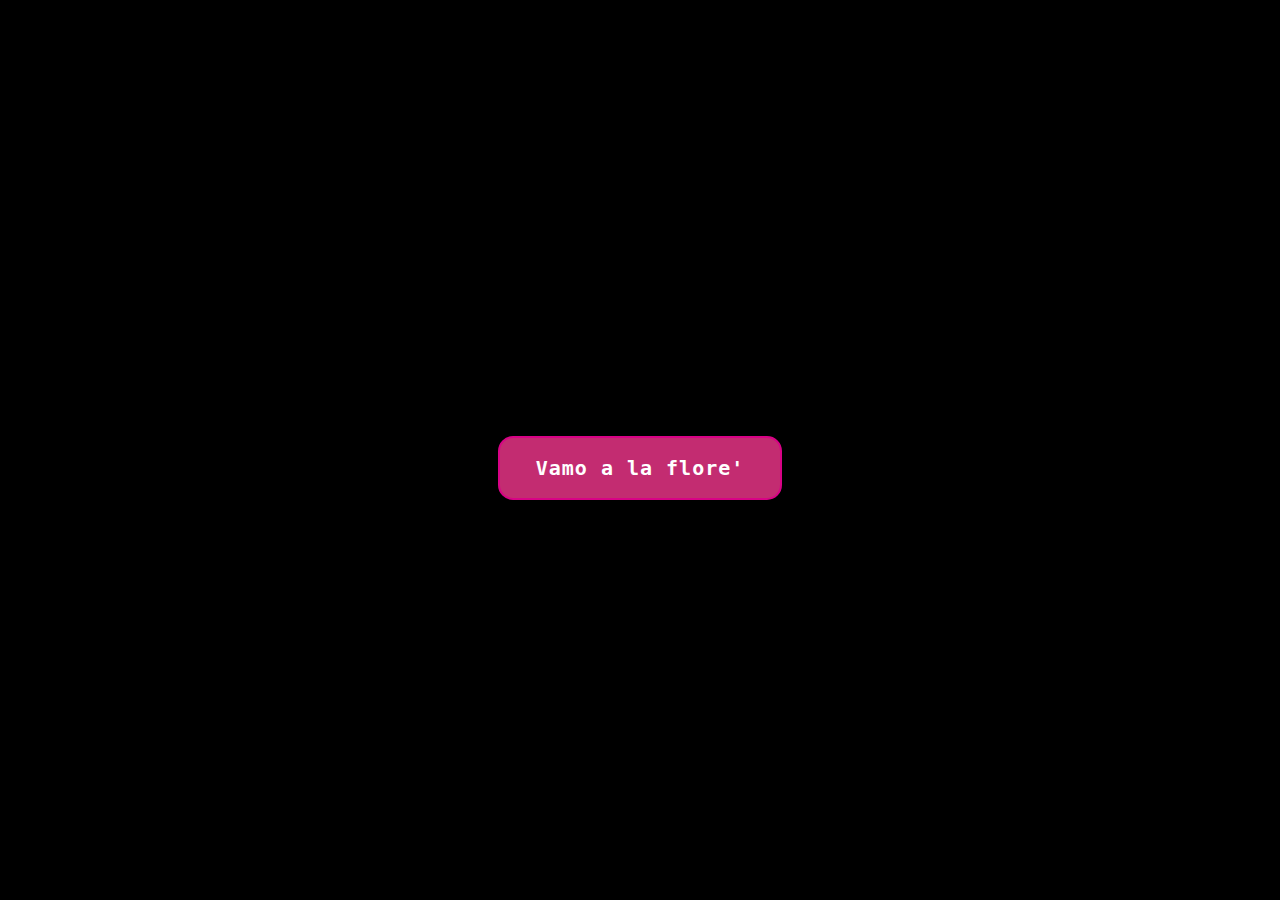
==== commit 40e9c8d4: "Added button and landing page" ====
--- a/index.html
+++ b/index.html
@@ -4,8 +4,336 @@
     <meta charset="UTF-8">
     <meta name="viewport" content="width=device-width, initial-scale=1.0">
     <title>Document</title>
+    <link rel="stylesheet" type="text/css" href="style.css">
 </head>
-<body>
-   <p>hola</p>
+<script>
+    function mostrar() {
+  // Obtener el div con el ID "Flore"
+  var divFlore = document.getElementById("Flore");
+  
+  // Mostrar el contenido del div
+  if (divFlore.style.display === "none") {
+      divFlore.style.display = "block";
+  } else {
+      divFlore.style.display = "none";
+  }
+}
+
+onload = () => {
+    const c = setTimeout(() => {
+      document.body.classList.remove("not-loaded");
+      clearTimeout(c);
+    }, 1000);
+  };
+
+</script>
+<body class="not-loaded" style="background-image: url(tuan-nguy-n-minh-pGr7g4l8EOI-unsplash.jpg);  background-size: cover; background-position: center; background-attachment: fixed;">
+
+    
+    <button id="boton" class="button_slide slide_down" onclick="mostrar();"> Vamo a la flore'</button>
+    <div id="Flore">
+        <div class="night"></div>
+        <div class="flowers">
+          <div class="flower flower--1">
+            <div class="flower__leafs flower__leafs--1">
+              <div class="flower__leaf flower__leaf--1"></div>
+              <div class="flower__leaf flower__leaf--2"></div>
+              <div class="flower__leaf flower__leaf--3"></div>
+              <div class="flower__leaf flower__leaf--4"></div>
+              
+
+              <div class="flower__white-circle"></div>
+      
+              <div class="flower__light flower__light--1"></div>
+              <div class="flower__light flower__light--2"></div>
+              <div class="flower__light flower__light--3"></div>
+              <div class="flower__light flower__light--4"></div>
+              <div class="flower__light flower__light--5"></div>
+              <div class="flower__light flower__light--6"></div>
+              <div class="flower__light flower__light--7"></div>
+              <div class="flower__light flower__light--8"></div>
+      
+            </div>
+            <div class="flower__line">
+              <div class="flower__line__leaf flower__line__leaf--1"></div>
+              <div class="flower__line__leaf flower__line__leaf--2"></div>
+              <div class="flower__line__leaf flower__line__leaf--3"></div>
+              <div class="flower__line__leaf flower__line__leaf--4"></div>
+              <div class="flower__line__leaf flower__line__leaf--5"></div>
+              <div class="flower__line__leaf flower__line__leaf--6"></div>
+            </div>
+          </div>
+      
+          <div class="flower flower--2">
+            <div class="flower__leafs flower__leafs--2">
+              <div class="flower__leaf flower__leaf--1"></div>
+              <div class="flower__leaf flower__leaf--2"></div>
+              <div class="flower__leaf flower__leaf--3"></div>
+              <div class="flower__leaf flower__leaf--4"></div>
+              <div class="flower__white-circle"></div>
+      
+              <div class="flower__light flower__light--1"></div>
+              <div class="flower__light flower__light--2"></div>
+              <div class="flower__light flower__light--3"></div>
+              <div class="flower__light flower__light--4"></div>
+              <div class="flower__light flower__light--5"></div>
+              <div class="flower__light flower__light--6"></div>
+              <div class="flower__light flower__light--7"></div>
+              <div class="flower__light flower__light--8"></div>
+      
+            </div>
+            <div class="flower__line">
+              <div class="flower__line__leaf flower__line__leaf--1"></div>
+              <div class="flower__line__leaf flower__line__leaf--2"></div>
+              <div class="flower__line__leaf flower__line__leaf--3"></div>
+              <div class="flower__line__leaf flower__line__leaf--4"></div>
+            </div>
+          </div>
+      
+          <div class="flower flower--3">
+            <div class="flower__leafs flower__leafs--3">
+              <div class="flower__leaf flower__leaf--1"></div>
+              <div class="flower__leaf flower__leaf--2"></div>
+              <div class="flower__leaf flower__leaf--3"></div>
+              <div class="flower__leaf flower__leaf--4"></div>
+              <div class="flower__white-circle"></div>
+      
+              <div class="flower__light flower__light--1"></div>
+              <div class="flower__light flower__light--2"></div>
+              <div class="flower__light flower__light--3"></div>
+              <div class="flower__light flower__light--4"></div>
+              <div class="flower__light flower__light--5"></div>
+              <div class="flower__light flower__light--6"></div>
+              <div class="flower__light flower__light--7"></div>
+              <div class="flower__light flower__light--8"></div>
+      
+            </div>
+            <div class="flower__line">
+              <div class="flower__line__leaf flower__line__leaf--1"></div>
+              <div class="flower__line__leaf flower__line__leaf--2"></div>
+              <div class="flower__line__leaf flower__line__leaf--3"></div>
+              <div class="flower__line__leaf flower__line__leaf--4"></div>
+            </div>
+          </div>
+      
+          <div class="grow-ans" style="--d:1.2s">
+            <div class="flower__g-long">
+              <div class="flower__g-long__top"></div>
+              <div class="flower__g-long__bottom"></div>
+            </div>
+          </div>
+      
+          <div class="growing-grass">
+            <div class="flower__grass flower__grass--1">
+              <div class="flower__grass--top"></div>
+              <div class="flower__grass--bottom"></div>
+              <div class="flower__grass__leaf flower__grass__leaf--1"></div>
+              <div class="flower__grass__leaf flower__grass__leaf--2"></div>
+              <div class="flower__grass__leaf flower__grass__leaf--3"></div>
+              <div class="flower__grass__leaf flower__grass__leaf--4"></div>
+              <div class="flower__grass__leaf flower__grass__leaf--5"></div>
+              <div class="flower__grass__leaf flower__grass__leaf--6"></div>
+              <div class="flower__grass__leaf flower__grass__leaf--7"></div>
+              <div class="flower__grass__leaf flower__grass__leaf--8"></div>
+              <div class="flower__grass__overlay"></div>
+            </div>
+          </div>
+      
+          <div class="growing-grass">
+            <div class="flower__grass flower__grass--2">
+              <div class="flower__grass--top"></div>
+              <div class="flower__grass--bottom"></div>
+              <div class="flower__grass__leaf flower__grass__leaf--1"></div>
+              <div class="flower__grass__leaf flower__grass__leaf--2"></div>
+              <div class="flower__grass__leaf flower__grass__leaf--3"></div>
+              <div class="flower__grass__leaf flower__grass__leaf--4"></div>
+              <div class="flower__grass__leaf flower__grass__leaf--5"></div>
+              <div class="flower__grass__leaf flower__grass__leaf--6"></div>
+              <div class="flower__grass__leaf flower__grass__leaf--7"></div>
+              <div class="flower__grass__leaf flower__grass__leaf--8"></div>
+              <div class="flower__grass__overlay"></div>
+            </div>
+          </div>
+      
+          <div class="grow-ans" style="--d:2.4s">
+            <div class="flower__g-right flower__g-right--1">
+              <div class="leaf"></div>
+            </div>
+          </div>
+      
+          <div class="grow-ans" style="--d:2.8s">
+            <div class="flower__g-right flower__g-right--2">
+              <div class="leaf"></div>
+            </div>
+          </div>
+      
+          <div class="grow-ans" style="--d:2.8s">
+            <div class="flower__g-front">
+              <div class="flower__g-front__leaf-wrapper flower__g-front__leaf-wrapper--1">
+                <div class="flower__g-front__leaf"></div>
+              </div>
+              <div class="flower__g-front__leaf-wrapper flower__g-front__leaf-wrapper--2">
+                <div class="flower__g-front__leaf"></div>
+              </div>
+              <div class="flower__g-front__leaf-wrapper flower__g-front__leaf-wrapper--3">
+                <div class="flower__g-front__leaf"></div>
+              </div>
+              <div class="flower__g-front__leaf-wrapper flower__g-front__leaf-wrapper--4">
+                <div class="flower__g-front__leaf"></div>
+              </div>
+              <div class="flower__g-front__leaf-wrapper flower__g-front__leaf-wrapper--5">
+                <div class="flower__g-front__leaf"></div>
+              </div>
+              <div class="flower__g-front__leaf-wrapper flower__g-front__leaf-wrapper--6">
+                <div class="flower__g-front__leaf"></div>
+              </div>
+              <div class="flower__g-front__leaf-wrapper flower__g-front__leaf-wrapper--7">
+                <div class="flower__g-front__leaf"></div>
+              </div>
+              <div class="flower__g-front__leaf-wrapper flower__g-front__leaf-wrapper--8">
+                <div class="flower__g-front__leaf"></div>
+              </div>
+              <div class="flower__g-front__line"></div>
+            </div>
+          </div>
+      
+          <div class="grow-ans" style="--d:3.2s">
+            <div class="flower__g-fr">
+              <div class="leaf"></div>
+              <div class="flower__g-fr__leaf flower__g-fr__leaf--1"></div>
+              <div class="flower__g-fr__leaf flower__g-fr__leaf--2"></div>
+              <div class="flower__g-fr__leaf flower__g-fr__leaf--3"></div>
+              <div class="flower__g-fr__leaf flower__g-fr__leaf--4"></div>
+              <div class="flower__g-fr__leaf flower__g-fr__leaf--5"></div>
+              <div class="flower__g-fr__leaf flower__g-fr__leaf--6"></div>
+              <div class="flower__g-fr__leaf flower__g-fr__leaf--7"></div>
+              <div class="flower__g-fr__leaf flower__g-fr__leaf--8"></div>
+            </div>
+          </div>
+      
+          <div class="long-g long-g--0">
+            <div class="grow-ans" style="--d:3s">
+              <div class="leaf leaf--0"></div>
+            </div>
+            <div class="grow-ans" style="--d:2.2s">
+              <div class="leaf leaf--1"></div>
+            </div>
+            <div class="grow-ans" style="--d:3.4s">
+              <div class="leaf leaf--2"></div>
+            </div>
+            <div class="grow-ans" style="--d:3.6s">
+              <div class="leaf leaf--3"></div>
+            </div>
+          </div>
+      
+          <div class="long-g long-g--1">
+            <div class="grow-ans" style="--d:3.6s">
+              <div class="leaf leaf--0"></div>
+            </div>
+            <div class="grow-ans" style="--d:3.8s">
+              <div class="leaf leaf--1"></div>
+            </div>
+            <div class="grow-ans" style="--d:4s">
+              <div class="leaf leaf--2"></div>
+            </div>
+            <div class="grow-ans" style="--d:4.2s">
+              <div class="leaf leaf--3"></div>
+            </div>
+          </div>
+      
+          <div class="long-g long-g--2">
+            <div class="grow-ans" style="--d:4s">
+              <div class="leaf leaf--0"></div>
+            </div>
+            <div class="grow-ans" style="--d:4.2s">
+              <div class="leaf leaf--1"></div>
+            </div>
+            <div class="grow-ans" style="--d:4.4s">
+              <div class="leaf leaf--2"></div>
+            </div>
+            <div class="grow-ans" style="--d:4.6s">
+              <div class="leaf leaf--3"></div>
+            </div>
+          </div>
+      
+          <div class="long-g long-g--3">
+            <div class="grow-ans" style="--d:4s">
+              <div class="leaf leaf--0"></div>
+            </div>
+            <div class="grow-ans" style="--d:4.2s">
+              <div class="leaf leaf--1"></div>
+            </div>
+            <div class="grow-ans" style="--d:3s">
+              <div class="leaf leaf--2"></div>
+            </div>
+            <div class="grow-ans" style="--d:3.6s">
+              <div class="leaf leaf--3"></div>
+            </div>
+          </div>
+      
+          <div class="long-g long-g--4">
+            <div class="grow-ans" style="--d:4s">
+              <div class="leaf leaf--0"></div>
+            </div>
+            <div class="grow-ans" style="--d:4.2s">
+              <div class="leaf leaf--1"></div>
+            </div>
+            <div class="grow-ans" style="--d:3s">
+              <div class="leaf leaf--2"></div>
+            </div>
+            <div class="grow-ans" style="--d:3.6s">
+              <div class="leaf leaf--3"></div>
+            </div>
+          </div>
+      
+          <div class="long-g long-g--5">
+            <div class="grow-ans" style="--d:4s">
+              <div class="leaf leaf--0"></div>
+            </div>
+            <div class="grow-ans" style="--d:4.2s">
+              <div class="leaf leaf--1"></div>
+            </div>
+            <div class="grow-ans" style="--d:3s">
+              <div class="leaf leaf--2"></div>
+            </div>
+            <div class="grow-ans" style="--d:3.6s">
+              <div class="leaf leaf--3"></div>
+            </div>
+          </div>
+      
+          <div class="long-g long-g--6">
+            <div class="grow-ans" style="--d:4.2s">
+              <div class="leaf leaf--0"></div>
+            </div>
+            <div class="grow-ans" style="--d:4.4s">
+              <div class="leaf leaf--1"></div>
+            </div>
+            <div class="grow-ans" style="--d:4.6s">
+              <div class="leaf leaf--2"></div>
+            </div>
+            <div class="grow-ans" style="--d:4.8s">
+              <div class="leaf leaf--3"></div>
+            </div>
+          </div>
+      
+          <div class="long-g long-g--7">
+            <div class="grow-ans" style="--d:3s">
+              <div class="leaf leaf--0"></div>
+            </div>
+            <div class="grow-ans" style="--d:3.2s">
+              <div class="leaf leaf--1"></div>
+            </div>
+            <div class="grow-ans" style="--d:3.5s">
+              <div class="leaf leaf--2"></div>
+            </div>
+            <div class="grow-ans" style="--d:3.6s">
+              <div class="leaf leaf--3"></div>
+            </div>
+          </div>
+        </div>
+        <script src="java.js"></script>
+           
+    </div>
+
 </body>
 </html>--- a/style.css
+++ b/style.css
@@ -0,0 +1,1011 @@
+*,
+*::after,
+*::before {
+  padding: 0;
+  margin: 0;
+  box-sizing: border-box;
+}
+
+:root {
+  --dark-color: #000;
+}
+
+body {
+  display: flex;
+  align-items: flex-end;
+  justify-content: center;
+  min-height: 100vh;
+  background-color: var(--dark-color);
+  overflow: hidden;
+  perspective: 1000px;
+}
+
+.night {
+  position: fixed;
+  left: 50%;
+  top: 0;
+  transform: translateX(-50%);
+  width: 100%;
+  height: 100%;
+  filter: blur(0.1vmin);
+  background-image: radial-gradient(ellipse at top, transparent 0%, var(--dark-color)), radial-gradient(ellipse at bottom, var(--dark-color), rgba(145, 233, 255, 0.2)), repeating-linear-gradient(220deg, black 0px, black 19px, transparent 19px, transparent 22px), repeating-linear-gradient(189deg, black 0px, black 19px, transparent 19px, transparent 22px), repeating-linear-gradient(148deg, black 0px, black 19px, transparent 19px, transparent 22px), linear-gradient(90deg, #00fffa, #f0f0f0);
+}
+
+.flowers {
+  position: relative;
+  transform: scale(0.7);
+}
+
+.flower {
+  position: absolute;
+  bottom: 10vmin;
+  transform-origin: bottom center;
+  z-index: 10;
+  --fl-speed: 0.8s;
+}
+.flower--1 {
+  animation: moving-flower-1 4s linear infinite;
+}
+.flower--1 .flower__line {
+  height: 70vmin;
+  animation-delay: 0.3s;
+}
+.flower--1 .flower__line__leaf--1 {
+  animation: blooming-leaf-right var(--fl-speed) 1.6s backwards;
+}
+.flower--1 .flower__line__leaf--2 {
+  animation: blooming-leaf-right var(--fl-speed) 1.4s backwards;
+}
+.flower--1 .flower__line__leaf--3 {
+  animation: blooming-leaf-left var(--fl-speed) 1.2s backwards;
+}
+.flower--1 .flower__line__leaf--4 {
+  animation: blooming-leaf-left var(--fl-speed) 1s backwards;
+}
+.flower--1 .flower__line__leaf--5 {
+  animation: blooming-leaf-right var(--fl-speed) 1.8s backwards;
+}
+.flower--1 .flower__line__leaf--6 {
+  animation: blooming-leaf-left var(--fl-speed) 2s backwards;
+}
+.flower--2 {
+  left: 50%;
+  transform: rotate(30deg);
+  animation: moving-flower-2 4s linear infinite;
+}
+.flower--2 .flower__line {
+  height: 60vmin;
+  animation-delay: 0.8s;
+}
+.flower--2 .flower__line__leaf--1 {
+  animation: blooming-leaf-right var(--fl-speed) 1.9s backwards;
+}
+.flower--2 .flower__line__leaf--2 {
+  animation: blooming-leaf-right var(--fl-speed) 1.7s backwards;
+}
+.flower--2 .flower__line__leaf--3 {
+  animation: blooming-leaf-left var(--fl-speed) 1.5s backwards;
+}
+.flower--2 .flower__line__leaf--4 {
+  animation: blooming-leaf-left var(--fl-speed) 1.3s backwards;
+}
+.flower--3 {
+  left: 50%;
+  transform: rotate(-15deg);
+  animation: moving-flower-3 4s linear infinite;
+}
+.flower--3 .flower__line {
+  animation-delay: 0.9s;
+}
+.flower--3 .flower__line__leaf--1 {
+  animation: blooming-leaf-right var(--fl-speed) 2.5s backwards;
+}
+.flower--3 .flower__line__leaf--2 {
+  animation: blooming-leaf-right var(--fl-speed) 2.3s backwards;
+}
+.flower--3 .flower__line__leaf--3 {
+  animation: blooming-leaf-left var(--fl-speed) 2.1s backwards;
+}
+.flower--3 .flower__line__leaf--4 {
+  animation: blooming-leaf-left var(--fl-speed) 1.9s backwards;
+}
+.flower__leafs {
+  position: relative;
+  animation: blooming-flower 2s backwards;
+}
+.flower__leafs--1 {
+  animation-delay: 1.1s;
+}
+.flower__leafs--2 {
+  animation-delay: 1.4s;
+}
+.flower__leafs--3 {
+  animation-delay: 1.7s;
+}
+.flower__leafs::after {
+  content: "";
+  position: absolute;
+  left: 0;
+  top: 0;
+  transform: translate(-50%, -100%);
+  width: 8vmin;
+  height: 8vmin;
+  background-color: #6bf0ff;
+  filter: blur(10vmin);
+}
+.flower__leaf {
+  position: absolute;
+  bottom: 0;
+  left: 50%;
+  width: 8vmin;
+  height: 11vmin;
+  border-radius: 51% 49% 47% 53%/44% 45% 55% 69%;
+  background-color: #65e6cc;
+  background-image: linear-gradient(to top, #40bbab, #FF0000);
+  transform-origin: bottom center;
+  opacity: 0.9;
+  box-shadow: inset 0 0 2vmin rgba(255, 255, 255, 0.5);
+}
+.flower__leaf--1 {
+  transform: translate(-10%, 1%) rotateY(40deg) rotateX(-50deg);
+}
+.flower__leaf--2 {
+  transform: translate(-50%, -4%) rotateX(40deg);
+}
+.flower__leaf--3 {
+  transform: translate(-90%, 0%) rotateY(45deg) rotateX(50deg);
+}
+.flower__leaf--4 {
+  width: 8vmin;
+  height: 8vmin;
+  transform-origin: bottom left;
+  border-radius: 4vmin 10vmin 4vmin 4vmin;
+  transform: translate(0%, 18%) rotateX(70deg) rotate(-43deg);
+  background-image: linear-gradient(to top, #39c6d6, #FF0000);
+  z-index: 1;
+  opacity: 0.8;
+}
+.flower__white-circle {
+  position: absolute;
+  left: -3.5vmin;
+  top: -3vmin;
+  width: 9vmin;
+  height: 4vmin;
+  border-radius: 50%;
+  background-color: #fff;
+}
+.flower__white-circle::after {
+  content: "";
+  position: absolute;
+  left: 50%;
+  top: 45%;
+  transform: translate(-50%, -50%);
+  width: 60%;
+  height: 60%;
+  border-radius: inherit;
+  background-image: repeating-linear-gradient(135deg, rgba(0, 0, 0, 0.03) 0px, rgba(0, 0, 0, 0.03) 1px, transparent 1px, transparent 12px), repeating-linear-gradient(45deg, rgba(0, 0, 0, 0.03) 0px, rgba(0, 0, 0, 0.03) 1px, transparent 1px, transparent 12px), repeating-linear-gradient(67.5deg, rgba(0, 0, 0, 0.03) 0px, rgba(0, 0, 0, 0.03) 1px, transparent 1px, transparent 12px), repeating-linear-gradient(135deg, rgba(0, 0, 0, 0.03) 0px, rgba(0, 0, 0, 0.03) 1px, transparent 1px, transparent 12px), repeating-linear-gradient(45deg, rgba(0, 0, 0, 0.03) 0px, rgba(0, 0, 0, 0.03) 1px, transparent 1px, transparent 12px), repeating-linear-gradient(112.5deg, rgba(0, 0, 0, 0.03) 0px, rgba(0, 0, 0, 0.03) 1px, transparent 1px, transparent 12px), repeating-linear-gradient(112.5deg, rgba(0, 0, 0, 0.03) 0px, rgba(0, 0, 0, 0.03) 1px, transparent 1px, transparent 12px), repeating-linear-gradient(45deg, rgba(0, 0, 0, 0.03) 0px, rgba(0, 0, 0, 0.03) 1px, transparent 1px, transparent 12px), repeating-linear-gradient(22.5deg, rgba(0, 0, 0, 0.03) 0px, rgba(0, 0, 0, 0.03) 1px, transparent 1px, transparent 12px), repeating-linear-gradient(45deg, rgba(0, 0, 0, 0.03) 0px, rgba(0, 0, 0, 0.03) 1px, transparent 1px, transparent 12px), repeating-linear-gradient(22.5deg, rgba(0, 0, 0, 0.03) 0px, rgba(0, 0, 0, 0.03) 1px, transparent 1px, transparent 12px), repeating-linear-gradient(135deg, rgba(0, 0, 0, 0.03) 0px, rgba(0, 0, 0, 0.03) 1px, transparent 1px, transparent 12px), repeating-linear-gradient(157.5deg, rgba(0, 0, 0, 0.03) 0px, rgba(0, 0, 0, 0.03) 1px, transparent 1px, transparent 12px), repeating-linear-gradient(67.5deg, rgba(0, 0, 0, 0.03) 0px, rgba(0, 0, 0, 0.03) 1px, transparent 1px, transparent 12px), repeating-linear-gradient(67.5deg, rgba(0, 0, 0, 0.03) 0px, rgba(0, 0, 0, 0.03) 1px, transparent 1px, transparent 12px), linear-gradient(90deg, #ffeb12, #ffce00);
+}
+.flower__line {
+  height: 55vmin;
+  width: 1.5vmin;
+  background-image: linear-gradient(to left, rgba(0, 0, 0, 0.2), transparent, rgba(255, 255, 255, 0.2)), linear-gradient(to top, transparent 10%, #14757a, #FF0000);
+  box-shadow: inset 0 0 2px rgba(0, 0, 0, 0.5);
+  animation: grow-flower-tree 4s backwards;
+}
+.flower__line__leaf {
+  --w: 7vmin;
+  --h: calc(var(--w) + 2vmin);
+  position: absolute;
+  top: 20%;
+  left: 90%;
+  width: var(--w);
+  height: var(--h);
+  border-top-right-radius: var(--h);
+  border-bottom-left-radius: var(--h);
+  background-image: linear-gradient(to top, rgba(20, 117, 122, 0.4), #FF0000);
+}
+.flower__line__leaf--1 {
+  transform: rotate(70deg) rotateY(30deg);
+}
+.flower__line__leaf--2 {
+  top: 45%;
+  transform: rotate(70deg) rotateY(30deg);
+}
+.flower__line__leaf--3, .flower__line__leaf--4, .flower__line__leaf--6 {
+  border-top-right-radius: 0;
+  border-bottom-left-radius: 0;
+  border-top-left-radius: var(--h);
+  border-bottom-right-radius: var(--h);
+  left: -460%;
+  top: 12%;
+  transform: rotate(-70deg) rotateY(30deg);
+}
+.flower__line__leaf--4 {
+  top: 40%;
+}
+.flower__line__leaf--5 {
+  top: 0;
+  transform-origin: left;
+  transform: rotate(70deg) rotateY(30deg) scale(0.6);
+}
+.flower__line__leaf--6 {
+  top: -2%;
+  left: -450%;
+  transform-origin: right;
+  transform: rotate(-70deg) rotateY(30deg) scale(0.6);
+}
+.flower__light {
+  position: absolute;
+  bottom: 0vmin;
+  width: 1vmin;
+  height: 1vmin;
+  background-color: #fffb00;
+  border-radius: 50%;
+  filter: blur(0.2vmin);
+  animation: light-ans 4s linear infinite backwards;
+}
+.flower__light:nth-child(odd) {
+  background-color: #FF0000;
+}
+.flower__light--1 {
+  left: -2vmin;
+  animation-delay: 1s;
+}
+.flower__light--2 {
+  left: 3vmin;
+  animation-delay: 0.5s;
+}
+.flower__light--3 {
+  left: -6vmin;
+  animation-delay: 0.3s;
+}
+.flower__light--4 {
+  left: 6vmin;
+  animation-delay: 0.9s;
+}
+.flower__light--5 {
+  left: -1vmin;
+  animation-delay: 1.5s;
+}
+.flower__light--6 {
+  left: -4vmin;
+  animation-delay: 3s;
+}
+.flower__light--7 {
+  left: 3vmin;
+  animation-delay: 2s;
+}
+.flower__light--8 {
+  left: -6vmin;
+  animation-delay: 3.5s;
+}
+.flower__grass {
+  --c: #FF0000,;
+  --line-w: 1.5vmin;
+  position: absolute;
+  bottom: 12vmin;
+  left: -7vmin;
+  display: flex;
+  flex-direction: column;
+  align-items: flex-end;
+  z-index: 20;
+  transform-origin: bottom center;
+  transform: rotate(-48deg) rotateY(40deg);
+}
+.flower__grass--1 {
+  animation: moving-grass 2s linear infinite;
+}
+.flower__grass--2 {
+  left: 2vmin;
+  bottom: 10vmin;
+  transform: scale(0.5) rotate(75deg) rotateX(10deg) rotateY(-200deg);
+  opacity: 0.8;
+  z-index: 0;
+  animation: moving-grass--2 1.5s linear infinite;
+}
+.flower__grass--top {
+  width: 7vmin;
+  height: 10vmin;
+  border-top-right-radius: 100%;
+  border-right: var(--line-w) solid var(--c);
+  transform-origin: bottom center;
+  transform: rotate(-2deg);
+}
+.flower__grass--bottom {
+  margin-top: -2px;
+  width: var(--line-w);
+  height: 25vmin;
+  background-image: linear-gradient(to top, transparent, var(--c));
+}
+.flower__grass__leaf {
+  --size: 10vmin;
+  position: absolute;
+  width: calc(var(--size) * 2.1);
+  height: var(--size);
+  border-top-left-radius: var(--size);
+  border-top-right-radius: var(--size);
+  background-image: linear-gradient(to top, transparent, transparent 30%, var(--c));
+  z-index: 100;
+}
+.flower__grass__leaf--1 {
+  top: -6%;
+  left: 30%;
+  --size: 6vmin;
+  transform: rotate(-20deg);
+  animation: growing-grass-ans--1 2s 2.6s backwards;
+}
+@keyframes growing-grass-ans--1 {
+  0% {
+    transform-origin: bottom left;
+    transform: rotate(-20deg) scale(0);
+  }
+}
+.flower__grass__leaf--2 {
+  top: -5%;
+  left: -110%;
+  --size: 6vmin;
+  transform: rotate(10deg);
+  animation: growing-grass-ans--2 2s 2.4s linear backwards;
+}
+@keyframes growing-grass-ans--2 {
+  0% {
+    transform-origin: bottom right;
+    transform: rotate(10deg) scale(0);
+  }
+}
+.flower__grass__leaf--3 {
+  top: 5%;
+  left: 60%;
+  --size: 8vmin;
+  transform: rotate(-18deg) rotateX(-20deg);
+  animation: growing-grass-ans--3 2s 2.2s linear backwards;
+}
+@keyframes growing-grass-ans--3 {
+  0% {
+    transform-origin: bottom left;
+    transform: rotate(-18deg) rotateX(-20deg) scale(0);
+  }
+}
+.flower__grass__leaf--4 {
+  top: 6%;
+  left: -135%;
+  --size: 8vmin;
+  transform: rotate(2deg);
+  animation: growing-grass-ans--4 2s 2s linear backwards;
+}
+@keyframes growing-grass-ans--4 {
+  0% {
+    transform-origin: bottom right;
+    transform: rotate(2deg) scale(0);
+  }
+}
+.flower__grass__leaf--5 {
+  top: 20%;
+  left: 60%;
+  --size: 10vmin;
+  transform: rotate(-24deg) rotateX(-20deg);
+  animation: growing-grass-ans--5 2s 1.8s linear backwards;
+}
+@keyframes growing-grass-ans--5 {
+  0% {
+    transform-origin: bottom left;
+    transform: rotate(-24deg) rotateX(-20deg) scale(0);
+  }
+}
+.flower__grass__leaf--6 {
+  top: 22%;
+  left: -180%;
+  --size: 10vmin;
+  transform: rotate(10deg);
+  animation: growing-grass-ans--6 2s 1.6s linear backwards;
+}
+@keyframes growing-grass-ans--6 {
+  0% {
+    transform-origin: bottom right;
+    transform: rotate(10deg) scale(0);
+  }
+}
+.flower__grass__leaf--7 {
+  top: 39%;
+  left: 70%;
+  --size: 10vmin;
+  transform: rotate(-10deg);
+  animation: growing-grass-ans--7 2s 1.4s linear backwards;
+}
+@keyframes growing-grass-ans--7 {
+  0% {
+    transform-origin: bottom left;
+    transform: rotate(-10deg) scale(0);
+  }
+}
+.flower__grass__leaf--8 {
+  top: 40%;
+  left: -215%;
+  --size: 11vmin;
+  transform: rotate(10deg);
+  animation: growing-grass-ans--8 2s 1.2s linear backwards;
+}
+@keyframes growing-grass-ans--8 {
+  0% {
+    transform-origin: bottom right;
+    transform: rotate(10deg) scale(0);
+  }
+}
+.flower__grass__overlay {
+  position: absolute;
+  top: -10%;
+  right: 0%;
+  width: 100%;
+  height: 100%;
+  background-color: rgba(0, 0, 0, 0.6);
+  filter: blur(1.5vmin);
+  z-index: 100;
+}
+.flower__g-long {
+  --w: 2vmin;
+  --h: 6vmin;
+  --c: #FF0000;
+  position: absolute;
+  bottom: 10vmin;
+  left: -3vmin;
+  transform-origin: bottom center;
+  transform: rotate(-30deg) rotateY(-20deg);
+  display: flex;
+  flex-direction: column;
+  align-items: flex-end;
+  animation: flower-g-long-ans 3s linear infinite;
+}
+@keyframes flower-g-long-ans {
+  0%, 100% {
+    transform: rotate(-30deg) rotateY(-20deg);
+  }
+  50% {
+    transform: rotate(-32deg) rotateY(-20deg);
+  }
+}
+.flower__g-long__top {
+  top: calc(var(--h) * -1);
+  width: calc(var(--w) + 1vmin);
+  height: var(--h);
+  border-top-right-radius: 100%;
+  border-right: 0.7vmin solid var(--c);
+  transform: translate(-0.7vmin, 1vmin);
+}
+.flower__g-long__bottom {
+  width: var(--w);
+  height: 50vmin;
+  transform-origin: bottom center;
+  background-image: linear-gradient(to top, transparent 30%, var(--c));
+  box-shadow: inset 0 0 2px rgba(0, 0, 0, 0.5);
+  clip-path: polygon(35% 0, 65% 1%, 100% 100%, 0% 100%);
+}
+.flower__g-right {
+  position: absolute;
+  bottom: 6vmin;
+  left: -2vmin;
+  transform-origin: bottom left;
+  transform: rotate(20deg);
+}
+.flower__g-right .leaf {
+  width: 30vmin;
+  height: 50vmin;
+  border-top-left-radius: 100%;
+  border-left: 2vmin solid #FF0000,;
+  background-image: linear-gradient(to bottom, transparent, var(--dark-color) 60%);
+  mask-image: linear-gradient(to top, transparent 30%, #FF0000, 60%);
+}
+.flower__g-right--1 {
+  animation: flower-g-right-ans 2.5s linear infinite;
+}
+.flower__g-right--2 {
+  left: 5vmin;
+  transform: rotateY(-180deg);
+  animation: flower-g-right-ans--2 3s linear infinite;
+}
+.flower__g-right--2 .leaf {
+  height: 75vmin;
+  filter: blur(0.3vmin);
+  opacity: 0.8;
+}
+@keyframes flower-g-right-ans {
+  0%, 100% {
+    transform: rotate(20deg);
+  }
+  50% {
+    transform: rotate(24deg) rotateX(-20deg);
+  }
+}
+@keyframes flower-g-right-ans--2 {
+  0%, 100% {
+    transform: rotateY(-180deg) rotate(0deg) rotateX(-20deg);
+  }
+  50% {
+    transform: rotateY(-180deg) rotate(6deg) rotateX(-20deg);
+  }
+}
+.flower__g-front {
+  position: absolute;
+  bottom: 6vmin;
+  left: 2.5vmin;
+  z-index: 100;
+  transform-origin: bottom center;
+  transform: rotate(-28deg) rotateY(30deg) scale(1.04);
+  animation: flower__g-front-ans 2s linear infinite;
+}
+@keyframes flower__g-front-ans {
+  0%, 100% {
+    transform: rotate(-28deg) rotateY(30deg) scale(1.04);
+  }
+  50% {
+    transform: rotate(-35deg) rotateY(40deg) scale(1.04);
+  }
+}
+.flower__g-front__line {
+  width: 0.3vmin;
+  height: 20vmin;
+  background-image: linear-gradient(to top, transparent, #FF0000, transparent 100%);
+  position: relative;
+}
+.flower__g-front__leaf-wrapper {
+  position: absolute;
+  top: 0;
+  left: 0;
+  transform-origin: bottom left;
+  transform: rotate(10deg);
+}
+.flower__g-front__leaf-wrapper:nth-child(even) {
+  left: 0vmin;
+  transform: rotateY(-180deg) rotate(5deg);
+  animation: flower__g-front__leaf-left-ans 1s ease-in backwards;
+}
+.flower__g-front__leaf-wrapper:nth-child(odd) {
+  animation: flower__g-front__leaf-ans 1s ease-in backwards;
+}
+.flower__g-front__leaf-wrapper--1 {
+  top: -8vmin;
+  transform: scale(0.7);
+  animation: flower__g-front__leaf-ans 1s 5.5s ease-in backwards !important;
+}
+.flower__g-front__leaf-wrapper--2 {
+  top: -8vmin;
+  transform: rotateY(-180deg) scale(0.7) !important;
+  animation: flower__g-front__leaf-left-ans-2 1s 4.6s ease-in backwards !important;
+}
+.flower__g-front__leaf-wrapper--3 {
+  top: -3vmin;
+  animation: flower__g-front__leaf-ans 1s 4.6s ease-in backwards;
+}
+.flower__g-front__leaf-wrapper--4 {
+  top: -3vmin;
+  transform: rotateY(-180deg) scale(0.9) !important;
+  animation: flower__g-front__leaf-left-ans-2 1s 4.6s ease-in backwards !important;
+}
+@keyframes flower__g-front__leaf-left-ans-2 {
+  0% {
+    transform: rotateY(-180deg) scale(0);
+  }
+}
+.flower__g-front__leaf-wrapper--5, .flower__g-front__leaf-wrapper--6 {
+  top: 2vmin;
+}
+.flower__g-front__leaf-wrapper--7, .flower__g-front__leaf-wrapper--8 {
+  top: 6.5vmin;
+}
+.flower__g-front__leaf-wrapper--2 {
+  animation-delay: 5.2s !important;
+}
+.flower__g-front__leaf-wrapper--3 {
+  animation-delay: 4.9s !important;
+}
+.flower__g-front__leaf-wrapper--5 {
+  animation-delay: 4.3s !important;
+}
+.flower__g-front__leaf-wrapper--6 {
+  animation-delay: 4.1s !important;
+}
+.flower__g-front__leaf-wrapper--7 {
+  animation-delay: 3.8s !important;
+}
+.flower__g-front__leaf-wrapper--8 {
+  animation-delay: 3.5s !important;
+}
+@keyframes flower__g-front__leaf-ans {
+  0% {
+    transform: rotate(10deg) scale(0);
+  }
+}
+@keyframes flower__g-front__leaf-left-ans {
+  0% {
+    transform: rotateY(-180deg) rotate(5deg) scale(0);
+  }
+}
+.flower__g-front__leaf {
+  width: 10vmin;
+  height: 10vmin;
+  border-radius: 100% 0% 0% 100%/100% 100% 0% 0%;
+  box-shadow: inset 0 2px 1vmin #FF0000,;
+  background-image: linear-gradient(to bottom left, transparent, var(--dark-color)), linear-gradient(to bottom right, #FF0000, 50%, transparent 50%, transparent);
+  -webkit-mask-image: linear-gradient(to bottom right, #FF0000, 50%, transparent 50%, transparent);
+  mask-image: linear-gradient(to bottom right, #FF0000, 50%, transparent 50%, transparent);
+}
+.flower__g-fr {
+  position: absolute;
+  bottom: -4vmin;
+  left: vmin;
+  transform-origin: bottom left;
+  z-index: 10;
+  animation: flower__g-fr-ans 2s linear infinite;
+}
+@keyframes flower__g-fr-ans {
+  0%, 100% {
+    transform: rotate(2deg);
+  }
+  50% {
+    transform: rotate(4deg);
+  }
+}
+.flower__g-fr .leaf {
+  width: 30vmin;
+  height: 50vmin;
+  border-top-left-radius: 100%;
+  border-left: 2vmin solid #FF0000,;
+  mask-image: linear-gradient(to top, transparent 25%, #FF0000, 50%);
+  position: relative;
+  z-index: 1;
+}
+.flower__g-fr__leaf {
+  position: absolute;
+  top: 0;
+  left: 0;
+  width: 10vmin;
+  height: 10vmin;
+  border-radius: 100% 0% 0% 100%/100% 100% 0% 0%;
+  box-shadow: inset 0 2px 1vmin rgba(44, 238, 252, 0.2);
+  background-image: linear-gradient(to bottom left, transparent, var(--dark-color) 98%), linear-gradient(to bottom right, #FF0000, 45%, transparent 50%, transparent);
+  mask-image: linear-gradient(135deg, #FF0000, 40%, transparent 50%, transparent);
+}
+.flower__g-fr__leaf--1 {
+  left: 20vmin;
+  transform: rotate(45deg);
+  animation: flower__g-fr-leaft-ans-1 0.5s 5.2s linear backwards;
+}
+@keyframes flower__g-fr-leaft-ans-1 {
+  0% {
+    transform-origin: left;
+    transform: rotate(45deg) scale(0);
+  }
+}
+.flower__g-fr__leaf--2 {
+  left: 12vmin;
+  top: -7vmin;
+  transform: rotate(25deg) rotateY(-180deg);
+  animation: flower__g-fr-leaft-ans-6 0.5s 5s linear backwards;
+}
+.flower__g-fr__leaf--3 {
+  left: 15vmin;
+  top: 6vmin;
+  transform: rotate(55deg);
+  animation: flower__g-fr-leaft-ans-5 0.5s 4.8s linear backwards;
+}
+.flower__g-fr__leaf--4 {
+  left: 6vmin;
+  top: -2vmin;
+  transform: rotate(25deg) rotateY(-180deg);
+  animation: flower__g-fr-leaft-ans-6 0.5s 4.6s linear backwards;
+}
+.flower__g-fr__leaf--5 {
+  left: 10vmin;
+  top: 14vmin;
+  transform: rotate(55deg);
+  animation: flower__g-fr-leaft-ans-5 0.5s 4.4s linear backwards;
+}
+@keyframes flower__g-fr-leaft-ans-5 {
+  0% {
+    transform-origin: left;
+    transform: rotate(55deg) scale(0);
+  }
+}
+.flower__g-fr__leaf--6 {
+  left: 0vmin;
+  top: 6vmin;
+  transform: rotate(25deg) rotateY(-180deg);
+  animation: flower__g-fr-leaft-ans-6 0.5s 4.2s linear backwards;
+}
+@keyframes flower__g-fr-leaft-ans-6 {
+  0% {
+    transform-origin: right;
+    transform: rotate(25deg) rotateY(-180deg) scale(0);
+  }
+}
+.flower__g-fr__leaf--7 {
+  left: 5vmin;
+  top: 22vmin;
+  transform: rotate(45deg);
+  animation: flower__g-fr-leaft-ans-7 0.5s 4s linear backwards;
+}
+@keyframes flower__g-fr-leaft-ans-7 {
+  0% {
+    transform-origin: left;
+    transform: rotate(45deg) scale(0);
+  }
+}
+.flower__g-fr__leaf--8 {
+  left: -4vmin;
+  top: 15vmin;
+  transform: rotate(15deg) rotateY(-180deg);
+  animation: flower__g-fr-leaft-ans-8 0.5s 3.8s linear backwards;
+}
+@keyframes flower__g-fr-leaft-ans-8 {
+  0% {
+    transform-origin: right;
+    transform: rotate(15deg) rotateY(-180deg) scale(0);
+  }
+}
+
+.long-g {
+  position: absolute;
+  bottom: 25vmin;
+  left: -42vmin;
+  transform-origin: bottom left;
+}
+.long-g--1 {
+  bottom: 0vmin;
+  transform: scale(0.8) rotate(-5deg);
+}
+.long-g--1 .leaf {
+mask-image: linear-gradient(to top, transparent 40%, #FF0000, 80%) !important;
+}
+.long-g--1 .leaf--1 {
+  --w: 5vmin;
+  --h: 60vmin;
+  left: -2vmin;
+  transform: rotate(3deg) rotateY(-180deg);
+}
+.long-g--2, .long-g--3 {
+  bottom: -3vmin;
+  left: -35vmin;
+  transform-origin: center;
+  transform: scale(0.6) rotateX(60deg);
+}
+.long-g--2 .leaf, .long-g--3 .leaf {
+  mask-image: linear-gradient(to top, transparent 50%, #FF0000, 80%) !important;
+}
+.long-g--2 .leaf--1, .long-g--3 .leaf--1 {
+  left: -1vmin;
+  transform: rotateY(-180deg);
+}
+.long-g--3 {
+  left: -17vmin;
+  bottom: 0vmin;
+}
+.long-g--3 .leaf {
+  mask-image: linear-gradient(to top, transparent 40%, #FF0000, 80%) !important;
+}
+.long-g--4 {
+  left: 25vmin;
+  bottom: -3vmin;
+  transform-origin: center;
+  transform: scale(0.6) rotateX(60deg);
+}
+.long-g--4 .leaf {
+  mask-image: linear-gradient(to top, transparent 50%, #FF0000, 80%) !important;
+}
+.long-g--5 {
+  left: 42vmin;
+  bottom: 0vmin;
+  transform: scale(0.8) rotate(2deg);
+}
+.long-g--6 {
+  left: 0vmin;
+  bottom: -20vmin;
+  z-index: 100;
+  filter: blur(0.3vmin);
+  transform: scale(0.8) rotate(2deg);
+}
+.long-g--7 {
+  left: 35vmin;
+  bottom: 20vmin;
+  z-index: -1;
+  filter: blur(0.3vmin);
+  transform: scale(0.6) rotate(2deg);
+  opacity: 0.7;
+}
+.long-g .leaf {
+  --w: 15vmin;
+  --h: 40vmin;
+  --c: #1aaa15;
+  position: absolute;
+  bottom: 0;
+  width: var(--w);
+  height: var(--h);
+  border-top-left-radius: 100%;
+  border-left: 2vmin solid var(--c);
+  mask-image: linear-gradient(to top, transparent 20%, var(--dark-color));
+  transform-origin: bottom center;
+}
+.long-g .leaf--0 {
+  left: 2vmin;
+  animation: leaf-ans-1 4s linear infinite;
+}
+.long-g .leaf--1 {
+  --w: 5vmin;
+  --h: 60vmin;
+  animation: leaf-ans-1 4s linear infinite;
+}
+.long-g .leaf--2 {
+  --w: 10vmin;
+  --h: 40vmin;
+  left: -0.5vmin;
+  bottom: 5vmin;
+  transform-origin: bottom left;
+  transform: rotateY(-180deg);
+  animation: leaf-ans-2 3s linear infinite;
+}
+.long-g .leaf--3 {
+  --w: 5vmin;
+  --h: 30vmin;
+  left: -1vmin;
+  bottom: 3.2vmin;
+  transform-origin: bottom left;
+  transform: rotate(-10deg) rotateY(-180deg);
+  animation: leaf-ans-3 3s linear infinite;
+}
+
+@keyframes leaf-ans-1 {
+  0%, 100% {
+    transform: rotate(-5deg) scale(1);
+  }
+  50% {
+    transform: rotate(5deg) scale(1.1);
+  }
+}
+@keyframes leaf-ans-2 {
+  0%, 100% {
+    transform: rotateY(-180deg) rotate(5deg);
+  }
+  50% {
+    transform: rotateY(-180deg) rotate(0deg) scale(1.1);
+  }
+}
+@keyframes leaf-ans-3 {
+  0%, 100% {
+    transform: rotate(-10deg) rotateY(-180deg);
+  }
+  50% {
+    transform: rotate(-20deg) rotateY(-180deg);
+  }
+}
+.grow-ans {
+  animation: grow-ans 2s var(--d) backwards;
+}
+
+@keyframes grow-ans {
+  0% {
+    transform: scale(0);
+    opacity: 0;
+  }
+}
+@keyframes light-ans {
+  0% {
+    opacity: 0;
+    transform: translateY(0vmin);
+  }
+  25% {
+    opacity: 1;
+    transform: translateY(-5vmin) translateX(-2vmin);
+  }
+  50% {
+    opacity: 1;
+    transform: translateY(-15vmin) translateX(2vmin);
+    filter: blur(0.2vmin);
+  }
+  75% {
+    transform: translateY(-20vmin) translateX(-2vmin);
+    filter: blur(0.2vmin);
+  }
+  100% {
+    transform: translateY(-30vmin);
+    opacity: 0;
+    filter: blur(1vmin);
+  }
+}
+@keyframes moving-flower-1 {
+  0%, 100% {
+    transform: rotate(2deg);
+  }
+  50% {
+    transform: rotate(-2deg);
+  }
+}
+@keyframes moving-flower-2 {
+  0%, 100% {
+    transform: rotate(18deg);
+  }
+  50% {
+    transform: rotate(14deg);
+  }
+}
+@keyframes moving-flower-3 {
+  0%, 100% {
+    transform: rotate(-18deg);
+  }
+  50% {
+    transform: rotate(-20deg) rotateY(-10deg);
+  }
+}
+@keyframes blooming-leaf-right {
+  0% {
+    transform-origin: left;
+    transform: rotate(70deg) rotateY(30deg) scale(0);
+  }
+}
+@keyframes blooming-leaf-left {
+  0% {
+    transform-origin: right;
+    transform: rotate(-70deg) rotateY(30deg) scale(0);
+  }
+}
+@keyframes grow-flower-tree {
+  0% {
+    height: 0;
+    border-radius: 1vmin;
+  }
+}
+@keyframes blooming-flower {
+  0% {
+    transform: scale(0);
+  }
+}
+@keyframes moving-grass {
+  0%, 100% {
+    transform: rotate(-48deg) rotateY(40deg);
+  }
+  50% {
+    transform: rotate(-50deg) rotateY(40deg);
+  }
+}
+@keyframes moving-grass--2 {
+  0%, 100% {
+    transform: scale(0.5) rotate(75deg) rotateX(10deg) rotateY(-200deg);
+  }
+  50% {
+    transform: scale(0.5) rotate(79deg) rotateX(10deg) rotateY(-200deg);
+  }
+}
+.growing-grass {
+  animation: growing-grass-ans 1s 2s backwards;
+}
+
+@keyframes growing-grass-ans {
+  0% {
+    transform: scale(0);
+  }
+}
+.not-loaded * {
+  animation-play-state: paused !important;
+}
+#Flore{
+  display: none;
+}
+.button_slide {
+  border: 2px solid rgb(216, 2, 134);
+  border-radius: 0px;
+  padding: 18px 36px;
+  display: inline-block;
+  font-family: "Lucida Console", Monaco, monospace;
+  font-size: 20px;
+  letter-spacing: 1px;
+  cursor: pointer;
+  box-shadow: inset 0 0 0 0 #D80286;
+  -webkit-transition: ease-out 0.4s;
+  -moz-transition: ease-out 0.4s;
+  transition: ease-out 0.4s;
+  margin-bottom: 400px;
+  background-color:#c32c71;;
+  font-weight: bold;
+  color: white;
+  border-radius: 15px;
+}
+.slide_down:hover {
+  box-shadow: inset 0 100px 0 0 #680675;
+}
